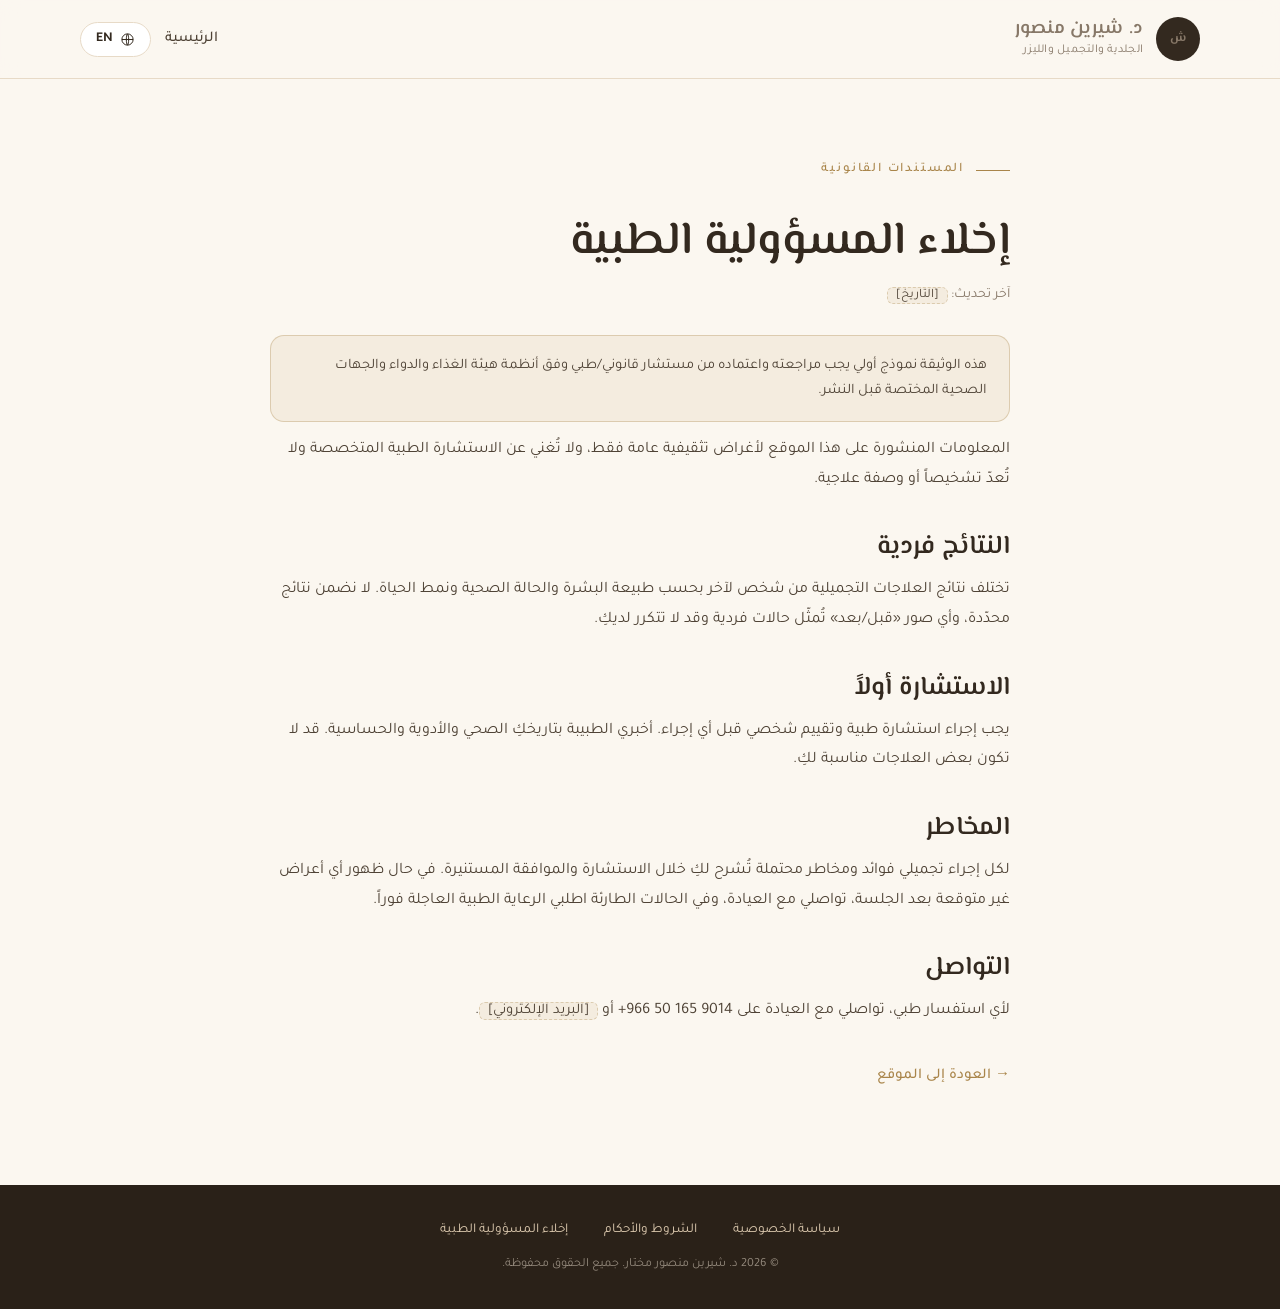
==== disclaimer.html @ ad932155 "Add real photos, legal pages, and SEO - Real doctor photos (hero cropped from source, agency waterma" ====
<!doctype html>
<html lang="ar" dir="rtl"
  data-title-ar="إخلاء المسؤولية الطبية | د. شيرين منصور"
  data-title-en="Medical Disclaimer | Dr. Sherin Mansour">
<head>
  <meta charset="utf-8">
  <meta name="viewport" content="width=device-width, initial-scale=1">
  <title>إخلاء المسؤولية الطبية | د. شيرين منصور</title>
  <meta name="robots" content="index,follow">
  <link rel="icon" href="data:image/svg+xml,%3Csvg xmlns='http://www.w3.org/2000/svg' viewBox='0 0 64 64'%3E%3Crect width='64' height='64' rx='16' fill='%2333291F'/%3E%3Ctext x='32' y='44' font-family='Georgia,serif' font-size='36' fill='%23C2A264' text-anchor='middle'%3E%D8%B4%3C/text%3E%3C/svg%3E">
  <link rel="preconnect" href="https://fonts.googleapis.com">
  <link rel="preconnect" href="https://fonts.gstatic.com" crossorigin>
  <link rel="stylesheet" href="https://fonts.googleapis.com/css2?family=El+Messiri:wght@400;500;600;700&family=Tajawal:wght@300;400;500;700&family=Cormorant+Garamond:ital,wght@0,400;0,500;0,600;0,700;1,400&family=Jost:wght@300;400;500;600&display=swap">
  <link rel="stylesheet" href="styles.css">
</head>
<body>

<!-- ARABIC -->
<div class="ar-only" dir="rtl">
  <header><div class="wrap nav">
    <a class="brand" href="index.html"><span class="mono">ش</span><span><b>د. شيرين منصور</b><span>الجلدية والتجميل والليزر</span></span></a>
    <div class="navr">
      <a href="index.html" style="color:var(--ink-2);font-weight:500;font-size:15px">الرئيسية</a>
      <button class="lang-btn" data-toggle-lang aria-label="Switch to English"><svg width="15" height="15" viewBox="0 0 24 24" fill="none" stroke="currentColor" stroke-width="1.6"><circle cx="12" cy="12" r="9"/><path d="M3 12h18M12 3c2.5 2.7 2.5 15.3 0 18M12 3c-2.5 2.7-2.5 15.3 0 18"/></svg> EN</button>
    </div>
  </div></header>

  <main class="legal"><div class="legal-wrap">
    <span class="eyebrow">المستندات القانونية</span>
    <h1>إخلاء المسؤولية الطبية</h1>
    <p class="updated">آخر تحديث: <span class="ph">[التاريخ]</span></p>
    <div class="legal-note">هذه الوثيقة نموذج أولي يجب مراجعته واعتماده من مستشار قانوني/طبي وفق أنظمة هيئة الغذاء والدواء والجهات الصحية المختصة قبل النشر.</div>

    <p>المعلومات المنشورة على هذا الموقع لأغراض تثقيفية عامة فقط، ولا تُغني عن الاستشارة الطبية المتخصصة ولا تُعدّ تشخيصاً أو وصفة علاجية.</p>

    <h2>النتائج فردية</h2>
    <p>تختلف نتائج العلاجات التجميلية من شخص لآخر بحسب طبيعة البشرة والحالة الصحية ونمط الحياة. لا نضمن نتائج محدّدة، وأي صور «قبل/بعد» تُمثّل حالات فردية وقد لا تتكرر لديكِ.</p>

    <h2>الاستشارة أولاً</h2>
    <p>يجب إجراء استشارة طبية وتقييم شخصي قبل أي إجراء. أخبري الطبيبة بتاريخكِ الصحي والأدوية والحساسية. قد لا تكون بعض العلاجات مناسبة لكِ.</p>

    <h2>المخاطر</h2>
    <p>لكل إجراء تجميلي فوائد ومخاطر محتملة تُشرح لكِ خلال الاستشارة والموافقة المستنيرة. في حال ظهور أي أعراض غير متوقعة بعد الجلسة، تواصلي مع العيادة، وفي الحالات الطارئة اطلبي الرعاية الطبية العاجلة فوراً.</p>

    <h2>التواصل</h2>
    <p>لأي استفسار طبي، تواصلي مع العيادة على ‎+966 50 165 9014‎ أو <span class="ph">[البريد الإلكتروني]</span>.</p>

    <a href="index.html" class="legal-back">→ العودة إلى الموقع</a>
  </div></main>

  <footer class="footer-slim">
    <div class="footer-legal" style="justify-content:center">
      <a href="privacy.html">سياسة الخصوصية</a><a href="terms.html">الشروط والأحكام</a><a href="disclaimer.html">إخلاء المسؤولية الطبية</a>
    </div>
    <span class="copy">© 2026 د. شيرين منصور مختار. جميع الحقوق محفوظة.</span>
  </footer>
</div>

<!-- ENGLISH -->
<div class="en-only" dir="ltr">
  <header><div class="wrap nav">
    <a class="brand" href="index.html"><span class="mono">S</span><span><b>Dr. Sherin Mansour</b><span>Dermatology · Aesthetics · Laser</span></span></a>
    <div class="navr">
      <a href="index.html" style="color:var(--ink-2);font-weight:400;font-size:15px">Home</a>
      <button class="lang-btn" data-toggle-lang aria-label="التبديل إلى العربية"><svg width="15" height="15" viewBox="0 0 24 24" fill="none" stroke="currentColor" stroke-width="1.6"><circle cx="12" cy="12" r="9"/><path d="M3 12h18M12 3c2.5 2.7 2.5 15.3 0 18M12 3c-2.5 2.7-2.5 15.3 0 18"/></svg> ع</button>
    </div>
  </div></header>

  <main class="legal"><div class="legal-wrap">
    <span class="eyebrow">Legal</span>
    <h1>Medical Disclaimer</h1>
    <p class="updated">Last updated: <span class="ph">[DATE]</span></p>
    <div class="legal-note">This is a starter template that should be reviewed and approved by a legal/medical advisor in line with SFDA and relevant health-authority regulations before publishing.</div>

    <p>The information on this website is for general educational purposes only. It is not a substitute for professional medical advice and does not constitute a diagnosis or a prescription.</p>

    <h2>Results are individual</h2>
    <p>Aesthetic treatment results vary from person to person depending on skin type, health and lifestyle. We do not guarantee specific results, and any "before/after" images represent individual cases that may not be replicated for you.</p>

    <h2>Consultation first</h2>
    <p>A medical consultation and personal assessment are required before any procedure. Tell the doctor about your medical history, medications and allergies. Some treatments may not be suitable for you.</p>

    <h2>Risks</h2>
    <p>Every aesthetic procedure has potential benefits and risks, explained to you during consultation and informed consent. If you experience any unexpected symptoms after a session, contact the clinic; in an emergency, seek urgent medical care immediately.</p>

    <h2>Contact</h2>
    <p>For any medical enquiry, contact the clinic at +966 50 165 9014 or <span class="ph">[email]</span>.</p>

    <a href="index.html" class="legal-back">← Back to site</a>
  </div></main>

  <footer class="footer-slim">
    <div class="footer-legal" style="justify-content:center">
      <a href="privacy.html">Privacy Policy</a><a href="terms.html">Terms &amp; Conditions</a><a href="disclaimer.html">Medical Disclaimer</a>
    </div>
    <span class="copy">© 2026 Dr. Sherin Mansour Mokhtar. All rights reserved.</span>
  </footer>
</div>

<script src="app.js" defer></script>
</body>
</html>
---- styles.css ----
/* ===========================================================
   Dr. Sherin Mansour — Warm Nude Luxury
   Shared responsive stylesheet (Arabic RTL + English LTR)
   =========================================================== */
:root{
  --ivory:#FBF7F0; --cream:#F4ECDF; --sand:#EADFCE; --sand-deep:#E0CDB2;
  --blush:#EBD3C6; --rose:#C08C7B;
  --gold:#A9854A; --gold-soft:#C2A264; --gold-line:rgba(169,133,74,.32);
  --ink:#33291F; --ink-2:#4E4235; --muted:#877868; --line:#E7DAC7; --white:#fff;
  --maxw:1200px;
  --pad:clamp(20px, 5vw, 40px);
  --sec:clamp(64px, 9vw, 120px);
  --display:'El Messiri', serif; --body:'Tajawal', sans-serif;
}
html[lang="ar"]{--display:'El Messiri', serif; --body:'Tajawal', sans-serif;}
html[lang="en"]{--display:'Cormorant Garamond', serif; --body:'Jost', sans-serif;}

*{box-sizing:border-box}
html{scroll-behavior:smooth}
body{margin:0;background:var(--ivory);color:var(--ink);
  font-family:var(--body);font-size:clamp(15px,1.05vw,17px);line-height:1.72;
  -webkit-font-smoothing:antialiased;text-rendering:optimizeLegibility;overflow-x:hidden}
h1,h2,h3,h4{font-family:var(--display);margin:0;color:var(--ink);line-height:1.12;font-weight:600}
p{margin:0}
img{max-width:100%;display:block}
a{color:var(--gold);text-decoration:none;transition:.2s} a:hover{color:var(--ink)}
section{scroll-margin-top:90px}

/* language visibility */
.ar-only,.en-only{display:none}
html[lang="ar"] .ar-only{display:block}
html[lang="en"] .en-only{display:block}

.wrap{max-width:var(--maxw);margin-inline:auto;padding-inline:var(--pad)}
.sec{padding-block:var(--sec)}
.center{text-align:center}
.center .lead{margin-inline:auto}

.eyebrow{display:inline-flex;align-items:center;gap:12px;font-family:var(--body);
  font-weight:500;font-size:13px;letter-spacing:.14em;color:var(--gold);margin-bottom:22px}
html[lang="en"] .eyebrow{letter-spacing:.2em;text-transform:uppercase}
.eyebrow::before{content:"";width:34px;height:1px;background:var(--gold);display:inline-block}
.eyebrow.center{justify-content:center}
.h2{font-size:clamp(30px,4.6vw,46px);font-weight:600;letter-spacing:-.01em}
html[lang="en"] .h2{font-size:clamp(32px,5vw,54px)}
.lead{font-size:clamp(16px,1.4vw,19px);line-height:1.8;color:var(--ink-2);max-width:640px}

/* buttons */
.btn{display:inline-flex;align-items:center;justify-content:center;gap:10px;font-family:var(--body);
  font-weight:500;font-size:clamp(14px,1.1vw,16px);padding:14px 28px;border-radius:100px;
  border:1px solid transparent;cursor:pointer;transition:.25s ease;white-space:nowrap}
.btn-p{background:var(--ink);color:var(--ivory)}
.btn-p:hover{background:var(--gold);color:var(--white)}
.btn-o{background:transparent;color:var(--ink);border-color:var(--ink)}
.btn-o:hover{background:var(--ink);color:var(--ivory)}
.btn-ivory{background:var(--ivory);color:var(--ink)} .btn-ivory:hover{background:var(--gold);color:#fff}

/* ---------- header ---------- */
header{position:sticky;top:0;z-index:40;background:rgba(251,247,240,.9);
  backdrop-filter:saturate(140%) blur(10px);border-bottom:1px solid var(--line)}
.nav{display:flex;align-items:center;justify-content:space-between;gap:20px;height:78px}
.brand{display:flex;align-items:center;gap:13px;flex:none}
.mono{width:44px;height:44px;border-radius:50%;background:var(--ink);color:var(--gold-soft);
  display:grid;place-items:center;font-family:'El Messiri',var(--display);font-size:24px;font-weight:700;flex:none}
.brand b{font-family:var(--display);font-size:19px;font-weight:600;display:block;line-height:1.15}
.brand span{font-size:12px;color:var(--muted);letter-spacing:.02em}
.navlinks{display:flex;gap:clamp(16px,2vw,32px)}
.navlinks a{color:var(--ink-2);font-size:15px;font-weight:500;white-space:nowrap}
.navlinks a:hover{color:var(--gold)}
.navr{display:flex;align-items:center;gap:14px;flex:none}
.lang-btn{display:inline-flex;align-items:center;gap:7px;border:1px solid var(--line);border-radius:100px;
  background:var(--white);padding:8px 15px;font-family:var(--body);font-size:13.5px;font-weight:600;
  color:var(--ink);cursor:pointer;transition:.2s}
.lang-btn:hover{border-color:var(--gold);color:var(--gold)}
.nav-toggle{display:none;background:none;border:1px solid var(--line);border-radius:10px;
  width:44px;height:44px;cursor:pointer;color:var(--ink);align-items:center;justify-content:center}

/* ---------- hero ---------- */
.hero{position:relative;overflow:hidden;background:
  radial-gradient(120% 90% at 88% 0%, var(--blush) 0%, rgba(235,211,198,0) 46%),
  linear-gradient(180deg,var(--ivory) 0%,var(--cream) 100%)}
.hero .wrap{display:grid;grid-template-columns:1.05fr .95fr;gap:clamp(32px,5vw,64px);align-items:center;
  padding-block:clamp(56px,7vw,96px) clamp(64px,8vw,110px)}
.hero h1{font-size:clamp(38px,6.4vw,66px);font-weight:600;letter-spacing:-.015em;line-height:1.06}
html[lang="en"] .hero h1{font-size:clamp(42px,7.2vw,78px);line-height:1.02}
.hero h1 em{color:var(--gold)} html[lang="ar"] .hero h1 em{font-style:normal} html[lang="en"] .hero h1 em{font-style:italic}
.hero .lead{margin-top:24px}
.hero .cta{display:flex;gap:14px;margin-top:34px;flex-wrap:wrap}
.hero .trustline{display:flex;align-items:center;gap:12px;margin-top:32px;color:var(--muted);font-size:14px}
.stars{display:inline-flex;gap:2px;color:var(--gold-soft);letter-spacing:2px}

.portrait{position:relative}
.frame{position:relative;aspect-ratio:4/5;border-radius:200px 200px 24px 24px;overflow:hidden;
  background:linear-gradient(160deg,var(--sand) 0%,var(--sand-deep) 100%);
  box-shadow:0 40px 80px -40px rgba(51,41,31,.4);border:1px solid var(--gold-line)}
.frame img{width:100%;height:100%;object-fit:cover;position:absolute;inset:0}
.ph-label{position:absolute;inset:0;display:grid;place-content:center;text-align:center;
  color:var(--muted);font-size:12.5px;letter-spacing:.03em;padding:20px;gap:6px}
.ph-label svg{opacity:.5;margin:0 auto 4px}
.badge-float{position:absolute;inset-inline-start:-18px;bottom:34px;background:var(--white);
  border:1px solid var(--line);border-radius:18px;padding:14px 18px;
  box-shadow:0 24px 50px -26px rgba(51,41,31,.35);display:flex;align-items:center;gap:12px}
.badge-float .num{font-family:var(--display);font-size:30px;font-weight:700;color:var(--ink);line-height:1}
.badge-float small{color:var(--muted);font-size:12px}
.badge-top{position:absolute;inset-inline-end:-12px;top:34px;background:var(--ink);color:var(--ivory);
  border-radius:16px;padding:12px 16px;box-shadow:0 24px 50px -26px rgba(51,41,31,.5);text-align:center}
.badge-top b{font-family:var(--display);font-size:22px;display:block;color:var(--gold-soft)}
.badge-top small{font-size:11px;opacity:.85;letter-spacing:.04em}

/* ---------- stats ---------- */
.stats{background:var(--ink);color:var(--ivory)}
.stats .grid{display:grid;grid-template-columns:repeat(4,1fr)}
.stat{padding:clamp(34px,4vw,52px) 24px;text-align:center;border-inline-start:1px solid rgba(255,255,255,.1)}
.stat:first-child{border:none}
.stat b{font-family:var(--display);font-size:clamp(32px,4vw,46px);font-weight:600;color:#fff;line-height:1;display:block}
.stat span{display:block;margin-top:10px;color:var(--sand-deep);font-size:14px;letter-spacing:.02em}

/* ---------- treatments ---------- */
.tcards{display:grid;grid-template-columns:repeat(2,1fr);gap:24px;margin-top:56px}
.tcard{background:var(--white);border:1px solid var(--line);border-radius:20px;padding:clamp(28px,3vw,38px);
  position:relative;transition:.3s ease}
.tcard:hover{border-color:var(--gold-line);box-shadow:0 30px 60px -40px rgba(51,41,31,.4);transform:translateY(-3px)}
.tcard .no{position:absolute;inset-inline-end:32px;top:28px;font-family:var(--display);font-size:22px;color:var(--gold-soft);font-weight:600}
.ticon{width:58px;height:58px;border-radius:15px;background:var(--cream);color:var(--gold);
  display:grid;place-items:center;margin-bottom:22px;border:1px solid var(--gold-line)}
.tcard h3{font-size:clamp(22px,2.4vw,28px);font-weight:600;margin-bottom:12px}
.tcard p{color:var(--ink-2);font-size:15.5px;line-height:1.78}

/* ---------- credentials ---------- */
.cred{background:var(--cream)}
.cred-top{display:grid;grid-template-columns:1fr 1fr;gap:clamp(32px,4vw,56px);align-items:end;margin-bottom:52px}
.bigstat{background:var(--ink);color:var(--ivory);border-radius:24px;padding:clamp(32px,4vw,44px);
  display:flex;align-items:center;gap:26px}
.bigstat b{font-family:var(--display);font-size:clamp(58px,8vw,84px);font-weight:700;color:var(--gold-soft);line-height:.85;flex:none}
.bigstat span{display:block;font-family:var(--display);font-size:clamp(20px,2.4vw,25px);margin-bottom:5px}
.bigstat small{color:var(--sand-deep);font-size:14px;line-height:1.6}
.cgrid{display:grid;grid-template-columns:repeat(3,1fr);gap:18px}
.ccard{background:var(--white);border:1px solid var(--line);border-radius:18px;padding:28px 26px}
.ctag{display:inline-block;font-size:12px;font-weight:600;letter-spacing:.04em;color:var(--gold);
  background:var(--cream);border:1px solid var(--gold-line);border-radius:100px;padding:5px 14px;margin-bottom:16px}
html[lang="en"] .ctag{letter-spacing:.08em;text-transform:uppercase;font-size:11.5px}
.ccard h4{font-family:var(--display);font-size:clamp(19px,2.1vw,22px);font-weight:600;margin-bottom:7px}
.ccard p{color:var(--muted);font-size:14px;line-height:1.62}

/* ---------- education ---------- */
.edu .erow{display:grid;grid-template-columns:repeat(4,1fr);gap:18px;margin-top:52px}
.ecard{border:1px solid var(--line);border-radius:18px;padding:32px 24px;text-align:center;background:var(--white);transition:.3s}
.ecard:hover{background:var(--ink);color:var(--ivory)}
.ecard:hover .ename,.ecard:hover small{color:var(--sand-deep)}
.ecard .acr{font-family:var(--display);font-size:clamp(28px,3.4vw,34px);font-weight:700;color:var(--gold);letter-spacing:.03em}
.ecard:hover .acr{color:var(--gold-soft)}
.ecard .ename{margin-top:12px;font-size:14.5px;font-weight:500;color:var(--ink);line-height:1.5}
.ecard small{display:block;margin-top:10px;color:var(--muted);font-size:12.5px}

/* ---------- about ---------- */
.about .grid{display:grid;grid-template-columns:.9fr 1.1fr;gap:clamp(40px,5vw,64px);align-items:center}
.about-photos{position:relative;padding-bottom:28px}
.about-photos .p1{aspect-ratio:3/4;border-radius:20px;overflow:hidden;border:1px solid var(--gold-line);position:relative;
  background:linear-gradient(160deg,var(--sand),var(--sand-deep));box-shadow:0 40px 80px -46px rgba(51,41,31,.4)}
.about-photos .p2{position:absolute;inset-inline-start:-24px;bottom:-6px;width:52%;aspect-ratio:1/1;
  border-radius:18px;overflow:hidden;border:5px solid var(--ivory);position:absolute;
  background:linear-gradient(160deg,var(--blush),var(--sand));box-shadow:0 30px 50px -30px rgba(51,41,31,.4)}
.about-photos img{width:100%;height:100%;object-fit:cover;position:absolute;inset:0}
.about h2{font-size:clamp(32px,4.4vw,52px);margin:14px 0 6px}
.about .role{color:var(--gold);font-size:16px;font-weight:500;margin-bottom:20px}
.about p+p{margin-top:16px}
.clist{list-style:none;padding:0;margin:26px 0 0;display:grid;gap:12px}
.clist li{display:flex;gap:12px;align-items:flex-start;color:var(--ink-2);font-size:15px}
.clist .tick{flex:none;color:var(--gold);margin-top:3px}

/* ---------- reviews ---------- */
.rev{background:var(--cream)}
.rev-head{display:flex;justify-content:space-between;align-items:flex-end;gap:24px;flex-wrap:wrap}
.grating{display:flex;align-items:center;gap:14px;background:var(--white);border:1px solid var(--line);
  border-radius:100px;padding:11px 20px}
.grating .gnum{font-family:var(--display);font-size:30px;font-weight:700;color:var(--ink);line-height:1}
.grating small{color:var(--muted);font-size:12.5px}
.grating b{font-weight:600;color:var(--ink);font-size:14.5px}
.rcards{display:grid;grid-template-columns:repeat(3,1fr);gap:20px;margin-top:48px}
.rcard{background:var(--white);border:1px solid var(--line);border-radius:20px;padding:30px 28px;display:flex;flex-direction:column;gap:15px}
.rcard .quote{color:var(--gold-soft)}
.rcard .rtext{color:var(--ink-2);font-size:15.5px;line-height:1.82;flex:1}
.rcard .who{display:flex;align-items:center;gap:12px;border-top:1px solid var(--line);padding-top:16px}
.rcard .av{width:44px;height:44px;border-radius:50%;background:var(--sand-deep);color:var(--ink);
  display:grid;place-items:center;font-family:var(--display);font-weight:700;flex:none}
.rcard .who b{font-size:15px;font-weight:600;display:block}
.rcard .who small{color:var(--muted);font-size:12.5px}
.results{margin-top:40px}
.rg{display:grid;grid-template-columns:repeat(4,1fr);gap:16px}
.rg .cell{aspect-ratio:3/4;border-radius:16px;overflow:hidden;border:1px solid var(--gold-line);position:relative;
  background:linear-gradient(160deg,var(--sand),var(--blush))}
.rg .cell img{width:100%;height:100%;object-fit:cover;position:absolute;inset:0}
.rg .cell .tag{position:absolute;inset-inline-start:12px;top:12px;background:var(--ink);color:var(--ivory);
  font-size:11px;font-weight:600;padding:4px 11px;border-radius:100px;z-index:2}
.note{margin-top:18px;font-size:13px;color:var(--muted);text-align:center}

/* ---------- faq ---------- */
.faq .grid{display:grid;grid-template-columns:.7fr 1.3fr;gap:clamp(32px,4vw,56px);align-items:start}
.qs{display:grid;gap:13px}
.qitem{background:var(--white);border:1px solid var(--line);border-radius:16px;padding:6px 26px;transition:.2s}
.qitem .q{display:flex;justify-content:space-between;align-items:center;gap:16px;
  font-family:var(--display);font-size:clamp(17px,1.9vw,21px);font-weight:600;color:var(--ink);
  cursor:pointer;padding:20px 0;user-select:none;text-align:start;width:100%;background:none;border:none;font-family:var(--display)}
.qitem .q .chev{flex:none;color:var(--gold);transition:transform .3s}
.qitem .a{color:var(--ink-2);font-size:15px;line-height:1.78;max-height:0;overflow:hidden;
  transition:max-height .35s ease, padding .35s ease;padding:0}
.qitem.open .a{max-height:320px;padding:0 0 22px}
.qitem.open .chev{transform:rotate(180deg)}

/* ---------- location / map ---------- */
.map{background:var(--cream)}
.map .grid{display:grid;grid-template-columns:.85fr 1.15fr;gap:clamp(32px,4vw,56px);align-items:stretch}
.map-info{align-self:center}
.mlist{list-style:none;padding:0;margin:24px 0 28px;display:grid;gap:14px}
.mlist li{display:flex;gap:12px;align-items:flex-start;color:var(--ink-2);font-size:15px}
.mlist .ico{flex:none;color:var(--gold);margin-top:2px}
.mlist a{color:var(--ink-2)} .mlist a:hover{color:var(--gold)}
.mbtns{display:flex;gap:14px;flex-wrap:wrap}
.map-embed{border-radius:22px;overflow:hidden;border:1px solid var(--gold-line);
  box-shadow:0 40px 80px -46px rgba(51,41,31,.4);min-height:400px;background:var(--sand)}
.map-embed iframe{width:100%;height:100%;min-height:400px;border:0;display:block}

/* ---------- cta band ---------- */
.ctaband{background:var(--ink);color:var(--ivory);text-align:center;position:relative;overflow:hidden}
.ctaband::after{content:"";position:absolute;inset:0;
  background:radial-gradient(60% 120% at 50% 0%, rgba(194,162,100,.22), transparent 60%)}
.ctaband .wrap{position:relative;z-index:2}
.ctaband h2{color:#fff;font-size:clamp(30px,4.8vw,54px);max-width:780px;margin-inline:auto}
.ctaband p{color:var(--sand-deep);margin:18px auto 32px;max-width:560px;font-size:clamp(16px,1.5vw,18px)}

/* ---------- footer ---------- */
footer{background:#2A2118;color:var(--sand-deep)}
.fgrid{display:grid;grid-template-columns:1.5fr 1fr 1fr 1.2fr;gap:36px;padding-block:64px 36px}
.fbrand .brand b{color:#fff} .fbrand .brand span{color:var(--sand-deep)}
.fbrand .tagline{font-family:var(--display);color:#fff;font-size:20px;display:block;margin:16px 0 10px}
.fbrand p{font-size:14px;line-height:1.75;max-width:300px}
.fcol h5{font-family:var(--display);color:#fff;font-size:18px;font-weight:600;margin:0 0 16px}
.fcol ul{list-style:none;padding:0;margin:0;display:grid;gap:10px}
.fcol a,.fcol li{color:var(--sand-deep);font-size:14px}
.fcol a:hover{color:#fff}
.fcontact li{display:flex;gap:11px;align-items:flex-start}
.fcontact .ico{flex:none;color:var(--gold-soft);margin-top:2px}
.fbottom{border-top:1px solid rgba(255,255,255,.1);padding-block:22px;
  display:flex;justify-content:space-between;font-size:12.5px;color:rgba(234,223,206,.6);flex-wrap:wrap;gap:10px}

/* ---------- legal pages ---------- */
.legal-wrap{max-width:820px;margin-inline:auto;padding:clamp(44px,6vw,84px) var(--pad) clamp(56px,8vw,96px)}
.legal h1{font-size:clamp(30px,4.4vw,46px);margin:14px 0 8px}
.legal .updated{color:var(--muted);font-size:14px}
.legal h2{font-size:clamp(20px,2.4vw,26px);margin:38px 0 0}
.legal p,.legal li{color:var(--ink-2);font-size:16px;line-height:1.85;margin-top:14px}
.legal ul{padding-inline-start:22px;margin-top:10px;display:grid;gap:6px}
.legal ul li{margin-top:0}
.legal a{color:var(--gold)} .legal a:hover{color:var(--ink)}
.legal .ph{background:var(--cream);border:1px dashed var(--gold-line);border-radius:6px;
  padding:1px 8px;color:var(--ink-2);font-size:.92em;white-space:nowrap}
.legal-note{background:var(--cream);border:1px solid var(--gold-line);border-radius:14px;
  padding:18px 22px;margin:26px 0 8px;font-size:14.5px;color:var(--ink-2);line-height:1.7}
.legal-back{display:inline-flex;align-items:center;gap:8px;margin-top:36px;font-weight:500;color:var(--gold)}
.footer-slim{background:#2A2118;color:var(--sand-deep);text-align:center;padding-block:34px}
.footer-slim a{color:var(--sand-deep);margin-inline:10px;font-size:14px} .footer-slim a:hover{color:#fff}
.footer-slim .copy{display:block;margin-top:12px;font-size:12.5px;color:rgba(234,223,206,.55)}
.footer-legal{display:flex;gap:16px;flex-wrap:wrap}
.footer-legal a{color:var(--sand-deep);font-size:13.5px} .footer-legal a:hover{color:#fff}

/* =================== RESPONSIVE =================== */
@media (max-width:960px){
  .navlinks{display:none}
  .nav-toggle{display:inline-flex}
  .navr .btn{display:none}
  .hero .wrap{grid-template-columns:1fr}
  .portrait{max-width:440px;margin-inline:auto;width:100%}
  .cred-top{grid-template-columns:1fr;gap:28px;align-items:start}
  .cgrid{grid-template-columns:repeat(2,1fr)}
  .edu .erow{grid-template-columns:repeat(2,1fr)}
  .about .grid{grid-template-columns:1fr}
  .about-photos{max-width:440px}
  .map .grid{grid-template-columns:1fr}
  .map-embed{min-height:320px;order:2}
  .map-embed iframe{min-height:320px}
  .rcards{grid-template-columns:1fr}
  .faq .grid{grid-template-columns:1fr}
  /* mobile menu panel */
  .navlinks.open{display:flex;position:absolute;inset-inline:0;top:78px;flex-direction:column;
    background:var(--ivory);border-bottom:1px solid var(--line);padding:16px var(--pad) 24px;gap:4px;
    box-shadow:0 24px 40px -30px rgba(51,41,31,.4)}
  .navlinks.open a{padding:12px 0;border-bottom:1px solid var(--line);font-size:16px}
  .navlinks.open a.btn{display:flex;margin-top:14px;border-bottom:none;color:var(--ivory);padding:15px 28px}
}
@media (max-width:640px){
  .stats .grid{grid-template-columns:repeat(2,1fr)}
  .stat:nth-child(2){border:none}
  .stat:nth-child(3),.stat:nth-child(4){border-top:1px solid rgba(255,255,255,.1)}
  .tcards{grid-template-columns:1fr}
  .cgrid{grid-template-columns:1fr}
  .edu .erow{grid-template-columns:1fr 1fr}
  .rg{grid-template-columns:repeat(2,1fr)}
  .fgrid{grid-template-columns:1fr 1fr}
  .fbrand{grid-column:1 / -1}
  .rev-head .grating{width:100%}
}
@media (max-width:420px){
  .fgrid{grid-template-columns:1fr}
  header .brand span:not(.mono){display:none}
}
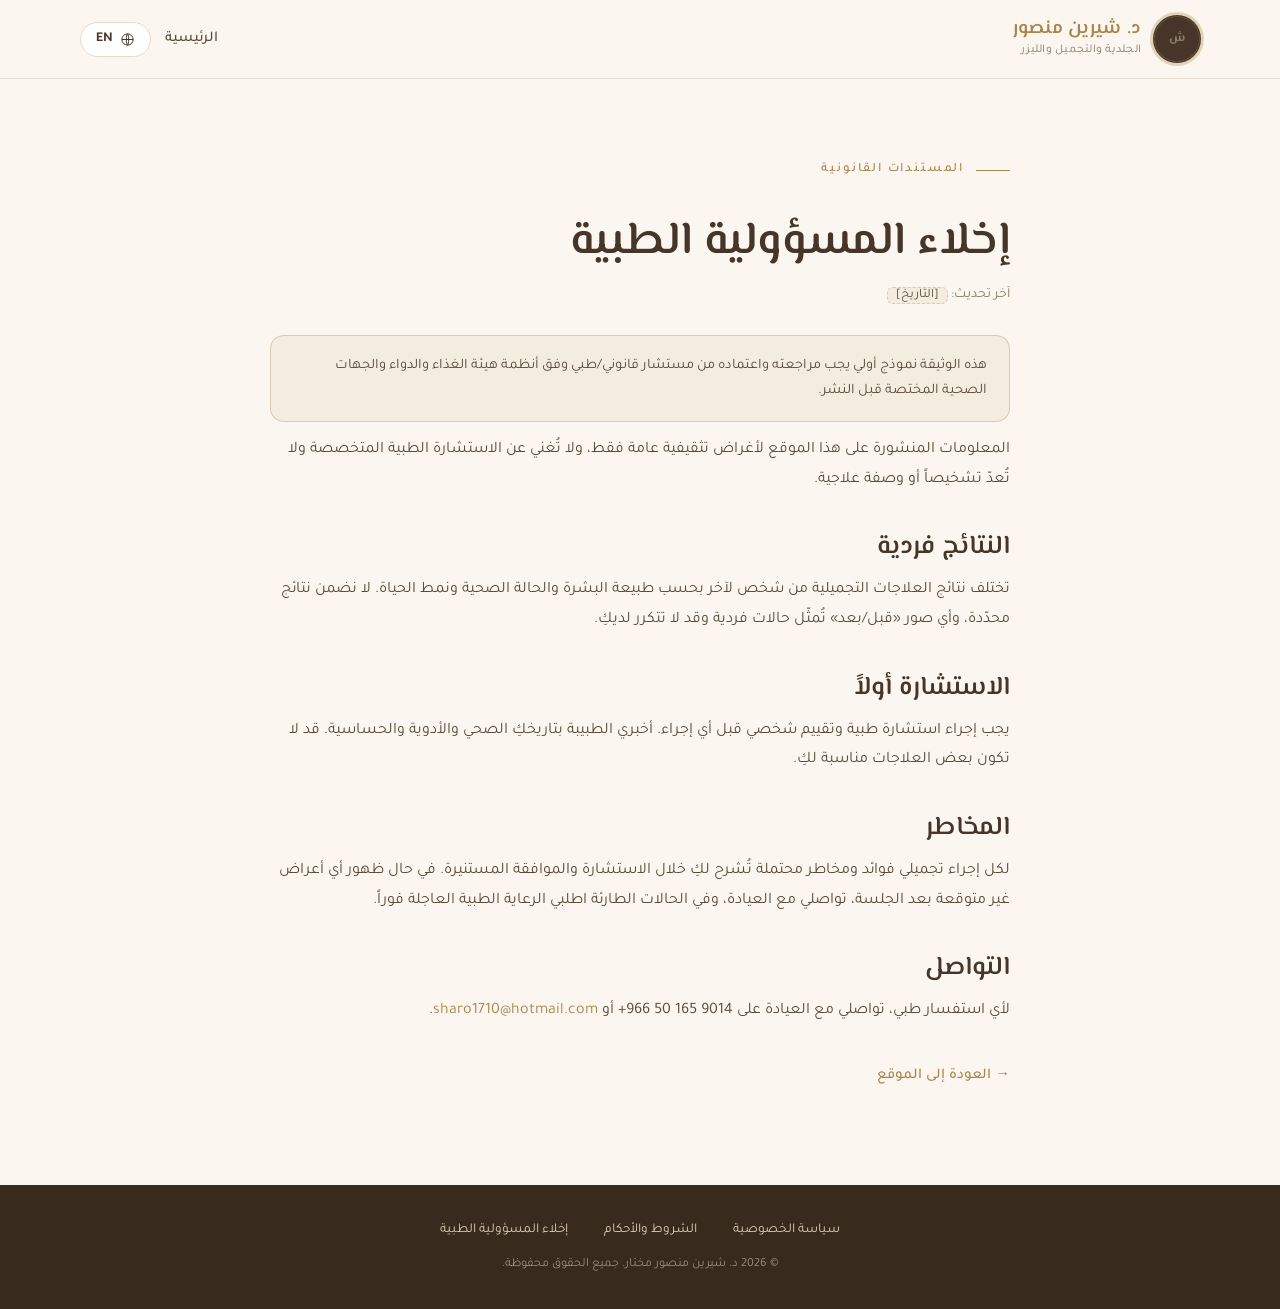
==== commit 9d953def: "Add clinic email and opening hours - Email sharo1710@hotmail.com in location + footer contact lists " ====
--- a/disclaimer.html
+++ b/disclaimer.html
@@ -43,7 +43,7 @@
     <p>لكل إجراء تجميلي فوائد ومخاطر محتملة تُشرح لكِ خلال الاستشارة والموافقة المستنيرة. في حال ظهور أي أعراض غير متوقعة بعد الجلسة، تواصلي مع العيادة، وفي الحالات الطارئة اطلبي الرعاية الطبية العاجلة فوراً.</p>
 
     <h2>التواصل</h2>
-    <p>لأي استفسار طبي، تواصلي مع العيادة على ‎+966 50 165 9014‎ أو <span class="ph">[البريد الإلكتروني]</span>.</p>
+    <p>لأي استفسار طبي، تواصلي مع العيادة على ‎+966 50 165 9014‎ أو <a href="mailto:sharo1710@hotmail.com">sharo1710@hotmail.com</a>.</p>
 
     <a href="index.html" class="legal-back">→ العودة إلى الموقع</a>
   </div></main>
@@ -84,7 +84,7 @@
     <p>Every aesthetic procedure has potential benefits and risks, explained to you during consultation and informed consent. If you experience any unexpected symptoms after a session, contact the clinic; in an emergency, seek urgent medical care immediately.</p>
 
     <h2>Contact</h2>
-    <p>For any medical enquiry, contact the clinic at +966 50 165 9014 or <span class="ph">[email]</span>.</p>
+    <p>For any medical enquiry, contact the clinic at +966 50 165 9014 or <a href="mailto:sharo1710@hotmail.com">sharo1710@hotmail.com</a>.</p>
 
     <a href="index.html" class="legal-back">← Back to site</a>
   </div></main>
--- a/styles.css
+++ b/styles.css
@@ -6,7 +6,7 @@
   --ivory:#FBF7F0; --cream:#F4ECDF; --sand:#EADFCE; --sand-deep:#E0CDB2;
   --blush:#EBD3C6; --rose:#C08C7B;
   --gold:#A9854A; --gold-soft:#C2A264; --gold-line:rgba(169,133,74,.32);
-  --ink:#33291F; --ink-2:#4E4235; --muted:#877868; --line:#E7DAC7; --white:#fff;
+  --ink:#463629; --ink-2:#5A4B3B; --muted:#8B7C6C; --line:#E7DAC7; --white:#fff;
   --maxw:1200px;
   --pad:clamp(20px, 5vw, 40px);
   --sec:clamp(64px, 9vw, 120px);
@@ -60,9 +60,12 @@
   backdrop-filter:saturate(140%) blur(10px);border-bottom:1px solid var(--line)}
 .nav{display:flex;align-items:center;justify-content:space-between;gap:20px;height:78px}
 .brand{display:flex;align-items:center;gap:13px;flex:none}
-.mono{width:44px;height:44px;border-radius:50%;background:var(--ink);color:var(--gold-soft);
-  display:grid;place-items:center;font-family:'El Messiri',var(--display);font-size:24px;font-weight:700;flex:none}
-.brand b{font-family:var(--display);font-size:19px;font-weight:600;display:block;line-height:1.15}
+.mono{width:46px;height:46px;border-radius:50%;background:var(--ink);color:var(--gold-soft);
+  display:grid;place-items:center;font-family:'El Messiri',var(--display);font-size:23px;font-weight:700;flex:none;
+  box-shadow:0 0 0 1px var(--ink),0 0 0 4px var(--gold-line),inset 0 0 0 1px var(--gold-line);position:relative}
+html[lang="en"] .mono{font-family:var(--display);font-style:italic}
+.brand b{font-family:var(--display);font-size:19px;font-weight:600;display:block;line-height:1.15;color:var(--gold)}
+html[lang="en"] .brand b{font-style:italic;letter-spacing:.01em}
 .brand span{font-size:12px;color:var(--muted);letter-spacing:.02em}
 .navlinks{display:flex;gap:clamp(16px,2vw,32px)}
 .navlinks a{color:var(--ink-2);font-size:15px;font-weight:500;white-space:nowrap}
@@ -229,7 +232,7 @@
 .ctaband p{color:var(--sand-deep);margin:18px auto 32px;max-width:560px;font-size:clamp(16px,1.5vw,18px)}
 
 /* ---------- footer ---------- */
-footer{background:#2A2118;color:var(--sand-deep)}
+footer{background:#382A1D;color:var(--sand-deep)}
 .fgrid{display:grid;grid-template-columns:1.5fr 1fr 1fr 1.2fr;gap:36px;padding-block:64px 36px}
 .fbrand .brand b{color:#fff} .fbrand .brand span{color:var(--sand-deep)}
 .fbrand .tagline{font-family:var(--display);color:#fff;font-size:20px;display:block;margin:16px 0 10px}
@@ -257,7 +260,7 @@
 .legal-note{background:var(--cream);border:1px solid var(--gold-line);border-radius:14px;
   padding:18px 22px;margin:26px 0 8px;font-size:14.5px;color:var(--ink-2);line-height:1.7}
 .legal-back{display:inline-flex;align-items:center;gap:8px;margin-top:36px;font-weight:500;color:var(--gold)}
-.footer-slim{background:#2A2118;color:var(--sand-deep);text-align:center;padding-block:34px}
+.footer-slim{background:#382A1D;color:var(--sand-deep);text-align:center;padding-block:34px}
 .footer-slim a{color:var(--sand-deep);margin-inline:10px;font-size:14px} .footer-slim a:hover{color:#fff}
 .footer-slim .copy{display:block;margin-top:12px;font-size:12.5px;color:rgba(234,223,206,.55)}
 .footer-legal{display:flex;gap:16px;flex-wrap:wrap}
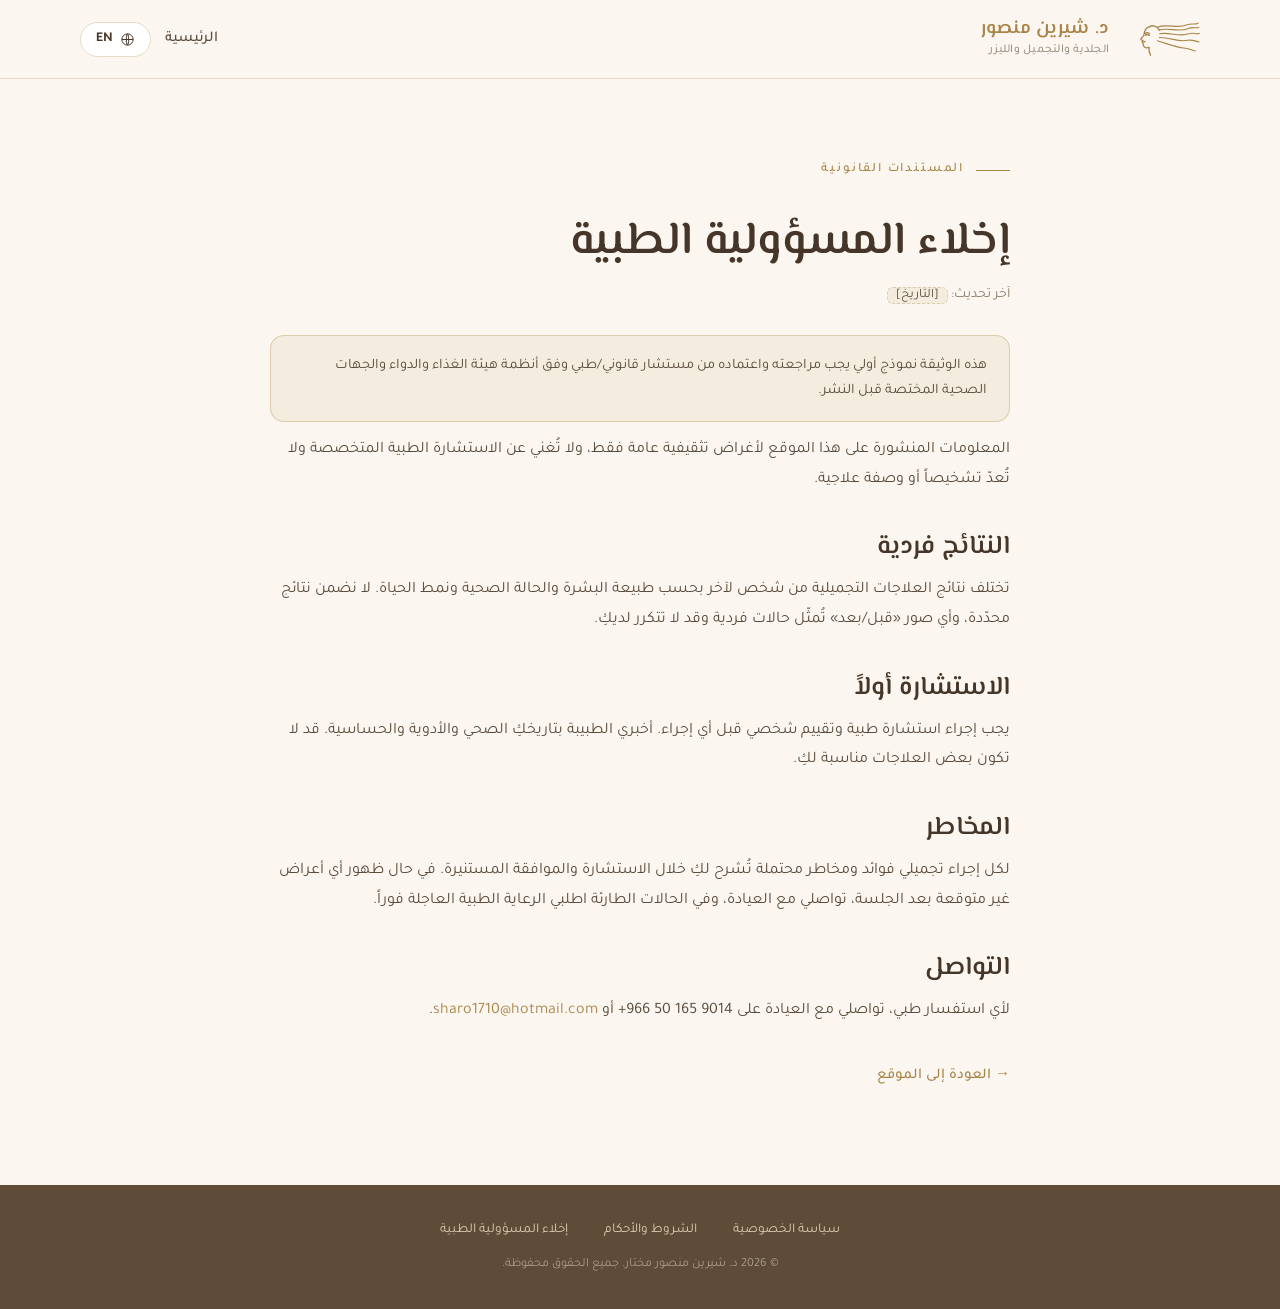
==== commit 3b4b9141: "Add logo mark to headers/footers, lighten coffee, fix footer button - Inline profile-with-flowing-ha" ====
--- a/disclaimer.html
+++ b/disclaimer.html
@@ -14,11 +14,12 @@
   <link rel="stylesheet" href="styles.css">
 </head>
 <body>
+<svg class="svg-defs" width="0" height="0" aria-hidden="true" focusable="false"><symbol id="logomark" viewBox="0 0 380 240" fill="none" stroke="currentColor" stroke-linecap="round" stroke-linejoin="round"><g stroke-width="6.5"><path d="M132 58 C118 62 109 76 107 94 C106 100 105 102 101 106 C95 111 89 116 92 121 C94 124 99 123 102 125 C98 128 97 133 101 137 C104 141 101 150 108 156 C113 161 122 162 131 159"/><path d="M132 58 C148 48 172 52 182 74"/><path d="M131 159 C130 172 133 185 139 197"/><path d="M112 90 C118 86 127 86 133 91"/><path d="M112 99 C118 95 127 95 134 100"/><path d="M99 131 C103 133 108 133 112 130"/></g><g stroke-width="5.4"><path d="M170 60 C224 40 268 70 318 48 C342 38 356 50 372 40"/><path d="M180 74 C232 58 276 88 324 66 C346 56 360 68 376 60"/><path d="M184 92 C234 82 280 110 326 92 C348 84 362 96 378 90"/><path d="M182 110 C230 108 274 134 320 124 C344 119 360 130 376 132"/><path d="M172 126 C216 138 258 158 302 162 C326 164 344 172 358 176"/></g></symbol></svg>
 
 <!-- ARABIC -->
 <div class="ar-only" dir="rtl">
   <header><div class="wrap nav">
-    <a class="brand" href="index.html"><span class="mono">ش</span><span><b>د. شيرين منصور</b><span>الجلدية والتجميل والليزر</span></span></a>
+    <a class="brand" href="index.html"><svg class="brandmark" viewBox="0 0 380 240" aria-hidden="true"><use href="#logomark"/></svg><span><b>د. شيرين منصور</b><span>الجلدية والتجميل والليزر</span></span></a>
     <div class="navr">
       <a href="index.html" style="color:var(--ink-2);font-weight:500;font-size:15px">الرئيسية</a>
       <button class="lang-btn" data-toggle-lang aria-label="Switch to English"><svg width="15" height="15" viewBox="0 0 24 24" fill="none" stroke="currentColor" stroke-width="1.6"><circle cx="12" cy="12" r="9"/><path d="M3 12h18M12 3c2.5 2.7 2.5 15.3 0 18M12 3c-2.5 2.7-2.5 15.3 0 18"/></svg> EN</button>
@@ -59,7 +60,7 @@
 <!-- ENGLISH -->
 <div class="en-only" dir="ltr">
   <header><div class="wrap nav">
-    <a class="brand" href="index.html"><span class="mono">S</span><span><b>Dr. Sherin Mansour</b><span>Dermatology · Aesthetics · Laser</span></span></a>
+    <a class="brand" href="index.html"><svg class="brandmark" viewBox="0 0 380 240" aria-hidden="true"><use href="#logomark"/></svg><span><b>Dr. Sherin Mansour</b><span>Dermatology · Aesthetics · Laser</span></span></a>
     <div class="navr">
       <a href="index.html" style="color:var(--ink-2);font-weight:400;font-size:15px">Home</a>
       <button class="lang-btn" data-toggle-lang aria-label="التبديل إلى العربية"><svg width="15" height="15" viewBox="0 0 24 24" fill="none" stroke="currentColor" stroke-width="1.6"><circle cx="12" cy="12" r="9"/><path d="M3 12h18M12 3c2.5 2.7 2.5 15.3 0 18M12 3c-2.5 2.7-2.5 15.3 0 18"/></svg> ع</button>
--- a/styles.css
+++ b/styles.css
@@ -7,6 +7,7 @@
   --blush:#EBD3C6; --rose:#C08C7B;
   --gold:#A9854A; --gold-soft:#C2A264; --gold-line:rgba(169,133,74,.32);
   --ink:#463629; --ink-2:#5A4B3B; --muted:#8B7C6C; --line:#E7DAC7; --white:#fff;
+  --coffee:#7A6249; --coffee-deep:#5E4B38;
   --maxw:1200px;
   --pad:clamp(20px, 5vw, 40px);
   --sec:clamp(64px, 9vw, 120px);
@@ -49,21 +50,24 @@
 .btn{display:inline-flex;align-items:center;justify-content:center;gap:10px;font-family:var(--body);
   font-weight:500;font-size:clamp(14px,1.1vw,16px);padding:14px 28px;border-radius:100px;
   border:1px solid transparent;cursor:pointer;transition:.25s ease;white-space:nowrap}
-.btn-p{background:var(--ink);color:var(--ivory)}
-.btn-p:hover{background:var(--gold);color:var(--white)}
+.btn-p{background:var(--coffee);color:var(--ivory)}
+.btn-p:hover{background:var(--ink);color:var(--ivory)}
 .btn-o{background:transparent;color:var(--ink);border-color:var(--ink)}
-.btn-o:hover{background:var(--ink);color:var(--ivory)}
-.btn-ivory{background:var(--ivory);color:var(--ink)} .btn-ivory:hover{background:var(--gold);color:#fff}
+.btn-o:hover{background:var(--coffee);color:var(--ivory)}
+.btn-ivory{background:var(--ivory);color:var(--ink)} .btn-ivory:hover{background:var(--ink);color:var(--ivory)}
 
 /* ---------- header ---------- */
 header{position:sticky;top:0;z-index:40;background:rgba(251,247,240,.9);
   backdrop-filter:saturate(140%) blur(10px);border-bottom:1px solid var(--line)}
 .nav{display:flex;align-items:center;justify-content:space-between;gap:20px;height:78px}
 .brand{display:flex;align-items:center;gap:13px;flex:none}
-.mono{width:46px;height:46px;border-radius:50%;background:var(--ink);color:var(--gold-soft);
+.mono{width:46px;height:46px;border-radius:50%;background:var(--coffee);color:var(--gold-soft);
   display:grid;place-items:center;font-family:'El Messiri',var(--display);font-size:23px;font-weight:700;flex:none;
   box-shadow:0 0 0 1px var(--ink),0 0 0 4px var(--gold-line),inset 0 0 0 1px var(--gold-line);position:relative}
 html[lang="en"] .mono{font-family:var(--display);font-style:italic}
+.svg-defs{position:absolute;width:0;height:0;overflow:hidden}
+.brandmark{width:78px;height:49px;flex:none;color:var(--gold);display:block}
+.fbrand .brandmark{color:var(--gold-soft)}
 .brand b{font-family:var(--display);font-size:19px;font-weight:600;display:block;line-height:1.15;color:var(--gold)}
 html[lang="en"] .brand b{font-style:italic;letter-spacing:.01em}
 .brand span{font-size:12px;color:var(--muted);letter-spacing:.02em}
@@ -105,13 +109,13 @@
   box-shadow:0 24px 50px -26px rgba(51,41,31,.35);display:flex;align-items:center;gap:12px}
 .badge-float .num{font-family:var(--display);font-size:30px;font-weight:700;color:var(--ink);line-height:1}
 .badge-float small{color:var(--muted);font-size:12px}
-.badge-top{position:absolute;inset-inline-end:-12px;top:34px;background:var(--ink);color:var(--ivory);
+.badge-top{position:absolute;inset-inline-end:-12px;top:34px;background:var(--coffee);color:var(--ivory);
   border-radius:16px;padding:12px 16px;box-shadow:0 24px 50px -26px rgba(51,41,31,.5);text-align:center}
 .badge-top b{font-family:var(--display);font-size:22px;display:block;color:var(--gold-soft)}
 .badge-top small{font-size:11px;opacity:.85;letter-spacing:.04em}
 
 /* ---------- stats ---------- */
-.stats{background:var(--ink);color:var(--ivory)}
+.stats{background:var(--coffee);color:var(--ivory)}
 .stats .grid{display:grid;grid-template-columns:repeat(4,1fr)}
 .stat{padding:clamp(34px,4vw,52px) 24px;text-align:center;border-inline-start:1px solid rgba(255,255,255,.1)}
 .stat:first-child{border:none}
@@ -132,7 +136,7 @@
 /* ---------- credentials ---------- */
 .cred{background:var(--cream)}
 .cred-top{display:grid;grid-template-columns:1fr 1fr;gap:clamp(32px,4vw,56px);align-items:end;margin-bottom:52px}
-.bigstat{background:var(--ink);color:var(--ivory);border-radius:24px;padding:clamp(32px,4vw,44px);
+.bigstat{background:var(--coffee);color:var(--ivory);border-radius:24px;padding:clamp(32px,4vw,44px);
   display:flex;align-items:center;gap:26px}
 .bigstat b{font-family:var(--display);font-size:clamp(58px,8vw,84px);font-weight:700;color:var(--gold-soft);line-height:.85;flex:none}
 .bigstat span{display:block;font-family:var(--display);font-size:clamp(20px,2.4vw,25px);margin-bottom:5px}
@@ -148,7 +152,7 @@
 /* ---------- education ---------- */
 .edu .erow{display:grid;grid-template-columns:repeat(4,1fr);gap:18px;margin-top:52px}
 .ecard{border:1px solid var(--line);border-radius:18px;padding:32px 24px;text-align:center;background:var(--white);transition:.3s}
-.ecard:hover{background:var(--ink);color:var(--ivory)}
+.ecard:hover{background:var(--coffee);color:var(--ivory)}
 .ecard:hover .ename,.ecard:hover small{color:var(--sand-deep)}
 .ecard .acr{font-family:var(--display);font-size:clamp(28px,3.4vw,34px);font-weight:700;color:var(--gold);letter-spacing:.03em}
 .ecard:hover .acr{color:var(--gold-soft)}
@@ -193,7 +197,7 @@
 .rg .cell{aspect-ratio:3/4;border-radius:16px;overflow:hidden;border:1px solid var(--gold-line);position:relative;
   background:linear-gradient(160deg,var(--sand),var(--blush))}
 .rg .cell img{width:100%;height:100%;object-fit:cover;position:absolute;inset:0}
-.rg .cell .tag{position:absolute;inset-inline-start:12px;top:12px;background:var(--ink);color:var(--ivory);
+.rg .cell .tag{position:absolute;inset-inline-start:12px;top:12px;background:var(--coffee);color:var(--ivory);
   font-size:11px;font-weight:600;padding:4px 11px;border-radius:100px;z-index:2}
 .note{margin-top:18px;font-size:13px;color:var(--muted);text-align:center}
 
@@ -224,7 +228,7 @@
 .map-embed iframe{width:100%;height:100%;min-height:400px;border:0;display:block}
 
 /* ---------- cta band ---------- */
-.ctaband{background:var(--ink);color:var(--ivory);text-align:center;position:relative;overflow:hidden}
+.ctaband{background:var(--coffee);color:var(--ivory);text-align:center;position:relative;overflow:hidden}
 .ctaband::after{content:"";position:absolute;inset:0;
   background:radial-gradient(60% 120% at 50% 0%, rgba(194,162,100,.22), transparent 60%)}
 .ctaband .wrap{position:relative;z-index:2}
@@ -232,9 +236,11 @@
 .ctaband p{color:var(--sand-deep);margin:18px auto 32px;max-width:560px;font-size:clamp(16px,1.5vw,18px)}
 
 /* ---------- footer ---------- */
-footer{background:#382A1D;color:var(--sand-deep)}
+footer{background:var(--coffee-deep);color:var(--sand-deep)}
 .fgrid{display:grid;grid-template-columns:1.5fr 1fr 1fr 1.2fr;gap:36px;padding-block:64px 36px}
 .fbrand .brand b{color:#fff} .fbrand .brand span{color:var(--sand-deep)}
+.fbrand .btn-o{color:var(--ivory);border-color:rgba(255,255,255,.45)}
+.fbrand .btn-o:hover{background:var(--ivory);color:var(--coffee-deep);border-color:var(--ivory)}
 .fbrand .tagline{font-family:var(--display);color:#fff;font-size:20px;display:block;margin:16px 0 10px}
 .fbrand p{font-size:14px;line-height:1.75;max-width:300px}
 .fcol h5{font-family:var(--display);color:#fff;font-size:18px;font-weight:600;margin:0 0 16px}
@@ -260,7 +266,7 @@
 .legal-note{background:var(--cream);border:1px solid var(--gold-line);border-radius:14px;
   padding:18px 22px;margin:26px 0 8px;font-size:14.5px;color:var(--ink-2);line-height:1.7}
 .legal-back{display:inline-flex;align-items:center;gap:8px;margin-top:36px;font-weight:500;color:var(--gold)}
-.footer-slim{background:#382A1D;color:var(--sand-deep);text-align:center;padding-block:34px}
+.footer-slim{background:var(--coffee-deep);color:var(--sand-deep);text-align:center;padding-block:34px}
 .footer-slim a{color:var(--sand-deep);margin-inline:10px;font-size:14px} .footer-slim a:hover{color:#fff}
 .footer-slim .copy{display:block;margin-top:12px;font-size:12.5px;color:rgba(234,223,206,.55)}
 .footer-legal{display:flex;gap:16px;flex-wrap:wrap}
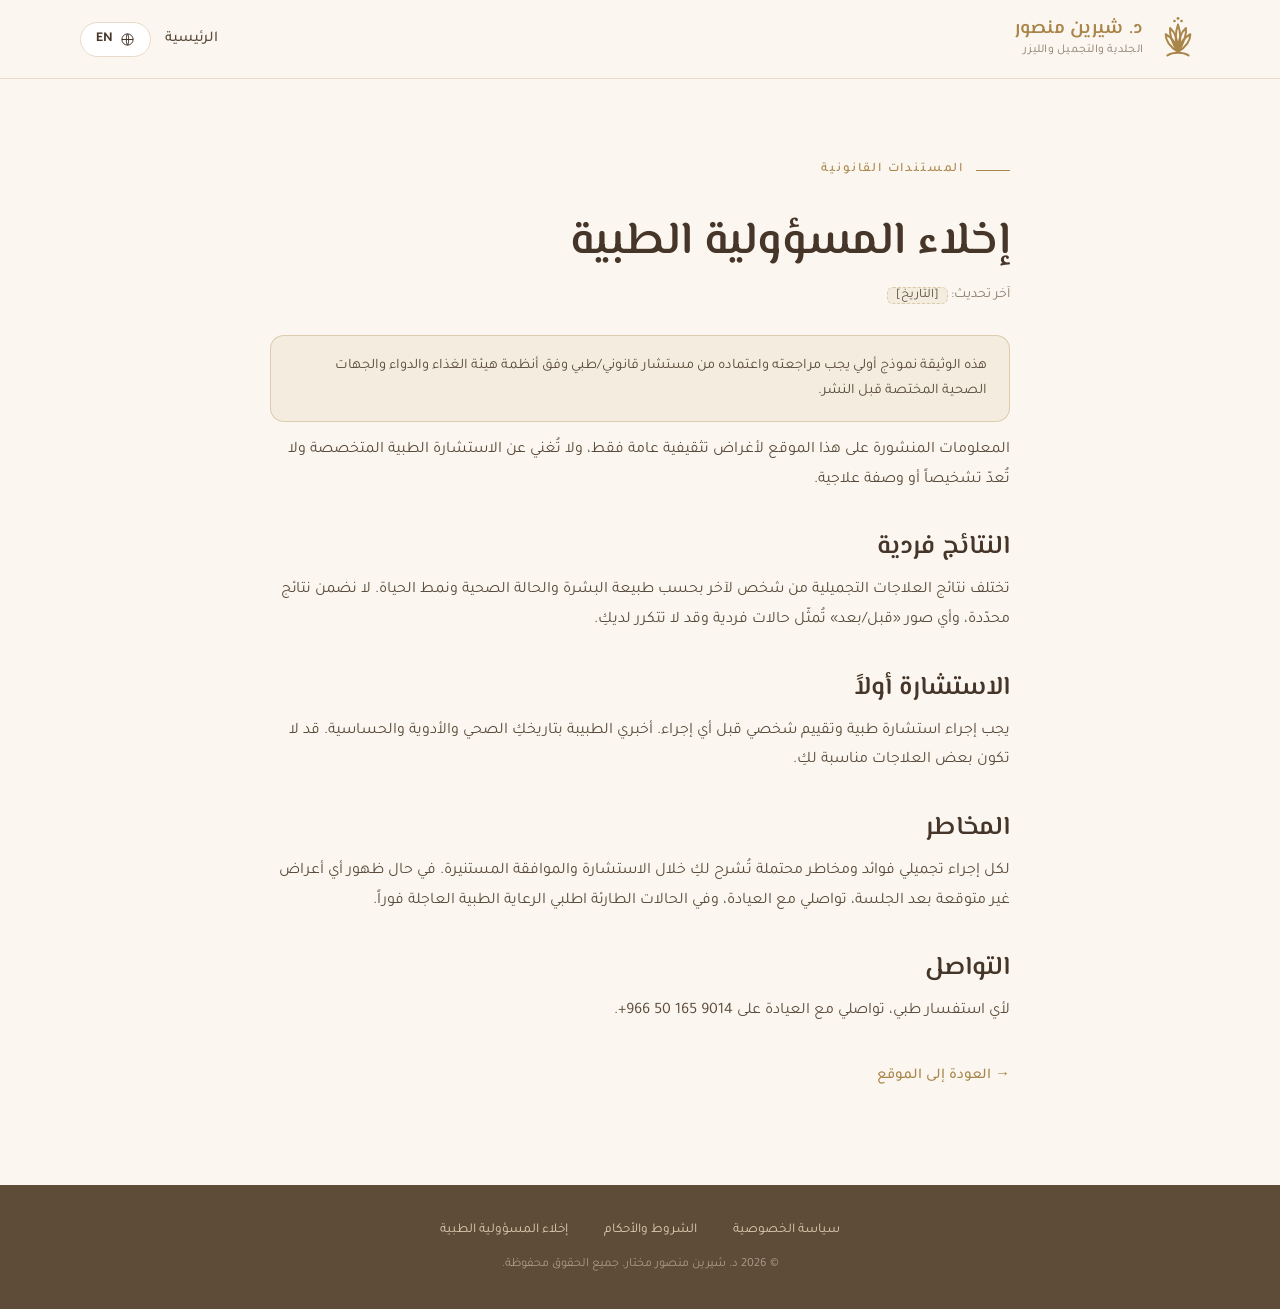
==== commit 8c583a96: "Redesign logo, retitle to نائبة, optimize mobile, remove email - New bloom-monogram logo (five-petal" ====
--- a/disclaimer.html
+++ b/disclaimer.html
@@ -7,19 +7,19 @@
   <meta name="viewport" content="width=device-width, initial-scale=1">
   <title>إخلاء المسؤولية الطبية | د. شيرين منصور</title>
   <meta name="robots" content="index,follow">
-  <link rel="icon" href="data:image/svg+xml,%3Csvg xmlns='http://www.w3.org/2000/svg' viewBox='0 0 64 64'%3E%3Crect width='64' height='64' rx='16' fill='%2333291F'/%3E%3Ctext x='32' y='44' font-family='Georgia,serif' font-size='36' fill='%23C2A264' text-anchor='middle'%3E%D8%B4%3C/text%3E%3C/svg%3E">
+  <link rel="icon" href="data:image/svg+xml,%3Csvg%20xmlns%3D%22http%3A%2F%2Fwww.w3.org%2F2000%2Fsvg%22%20viewBox%3D%220%200%2064%2064%22%3E%3Crect%20width%3D%2264%22%20height%3D%2264%22%20rx%3D%2216%22%20fill%3D%22%2333291F%22%2F%3E%3Cg%20transform%3D%22translate(9%2C7)%20scale(0.46)%22%20fill%3D%22none%22%20stroke%3D%22%23C2A264%22%20stroke-width%3D%224.6%22%20stroke-linecap%3D%22round%22%20stroke-linejoin%3D%22round%22%3E%3Cpath%20d%3D%22M50%2088%20C34%2078%2022%2064%2022%2048%20C38%2056%2046%2070%2050%2088%20Z%22%2F%3E%3Cpath%20d%3D%22M50%2088%20C66%2078%2078%2064%2078%2048%20C62%2056%2054%2070%2050%2088%20Z%22%2F%3E%3Cpath%20d%3D%22M50%2088%20C38%2070%2030%2052%2032%2034%20C46%2046%2050%2066%2050%2088%20Z%22%2F%3E%3Cpath%20d%3D%22M50%2088%20C62%2070%2070%2052%2068%2034%20C54%2046%2050%2066%2050%2088%20Z%22%2F%3E%3Cpath%20d%3D%22M50%2088%20C43%2066%2043%2046%2050%2026%20C57%2046%2057%2066%2050%2088%20Z%22%2F%3E%3C%2Fg%3E%3Cg%20transform%3D%22translate(9%2C7)%20scale(0.46)%22%20fill%3D%22%23C2A264%22%3E%3Ccircle%20cx%3D%2242%22%20cy%3D%2218%22%20r%3D%223.4%22%2F%3E%3Ccircle%20cx%3D%2250%22%20cy%3D%2212%22%20r%3D%223.6%22%2F%3E%3Ccircle%20cx%3D%2258%22%20cy%3D%2218%22%20r%3D%223.4%22%2F%3E%3C%2Fg%3E%3C%2Fsvg%3E">
   <link rel="preconnect" href="https://fonts.googleapis.com">
   <link rel="preconnect" href="https://fonts.gstatic.com" crossorigin>
   <link rel="stylesheet" href="https://fonts.googleapis.com/css2?family=El+Messiri:wght@400;500;600;700&family=Tajawal:wght@300;400;500;700&family=Cormorant+Garamond:ital,wght@0,400;0,500;0,600;0,700;1,400&family=Jost:wght@300;400;500;600&display=swap">
   <link rel="stylesheet" href="styles.css">
 </head>
 <body>
-<svg class="svg-defs" width="0" height="0" aria-hidden="true" focusable="false"><symbol id="logomark" viewBox="0 0 380 240" fill="none" stroke="currentColor" stroke-linecap="round" stroke-linejoin="round"><g stroke-width="6.5"><path d="M132 58 C118 62 109 76 107 94 C106 100 105 102 101 106 C95 111 89 116 92 121 C94 124 99 123 102 125 C98 128 97 133 101 137 C104 141 101 150 108 156 C113 161 122 162 131 159"/><path d="M132 58 C148 48 172 52 182 74"/><path d="M131 159 C130 172 133 185 139 197"/><path d="M112 90 C118 86 127 86 133 91"/><path d="M112 99 C118 95 127 95 134 100"/><path d="M99 131 C103 133 108 133 112 130"/></g><g stroke-width="5.4"><path d="M170 60 C224 40 268 70 318 48 C342 38 356 50 372 40"/><path d="M180 74 C232 58 276 88 324 66 C346 56 360 68 376 60"/><path d="M184 92 C234 82 280 110 326 92 C348 84 362 96 378 90"/><path d="M182 110 C230 108 274 134 320 124 C344 119 360 130 376 132"/><path d="M172 126 C216 138 258 158 302 162 C326 164 344 172 358 176"/></g></symbol></svg>
+<svg class="svg-defs" width="0" height="0" aria-hidden="true" focusable="false"><symbol id="logomark" viewBox="0 0 100 120" fill="none" stroke="currentColor" stroke-linecap="round" stroke-linejoin="round"><g stroke-width="4.6"><path d="M50 88 C34 78 22 64 22 48 C38 56 46 70 50 88 Z"/><path d="M50 88 C66 78 78 64 78 48 C62 56 54 70 50 88 Z"/><path d="M50 88 C38 70 30 52 32 34 C46 46 50 66 50 88 Z"/><path d="M50 88 C62 70 70 52 68 34 C54 46 50 66 50 88 Z"/><path d="M50 88 C43 66 43 46 50 26 C57 46 57 66 50 88 Z"/><path d="M26 96 C38 88 62 88 74 96"/></g><g fill="currentColor" stroke="none"><circle cx="42" cy="18" r="3"/><circle cx="50" cy="12" r="3.2"/><circle cx="58" cy="18" r="3"/><circle cx="50" cy="88" r="3.2"/></g></symbol></svg>
 
 <!-- ARABIC -->
 <div class="ar-only" dir="rtl">
   <header><div class="wrap nav">
-    <a class="brand" href="index.html"><svg class="brandmark" viewBox="0 0 380 240" aria-hidden="true"><use href="#logomark"/></svg><span><b>د. شيرين منصور</b><span>الجلدية والتجميل والليزر</span></span></a>
+    <a class="brand" href="index.html"><svg class="brandmark" viewBox="0 0 100 120" aria-hidden="true"><use href="#logomark"/></svg><span><b>د. شيرين منصور</b><span>الجلدية والتجميل والليزر</span></span></a>
     <div class="navr">
       <a href="index.html" style="color:var(--ink-2);font-weight:500;font-size:15px">الرئيسية</a>
       <button class="lang-btn" data-toggle-lang aria-label="Switch to English"><svg width="15" height="15" viewBox="0 0 24 24" fill="none" stroke="currentColor" stroke-width="1.6"><circle cx="12" cy="12" r="9"/><path d="M3 12h18M12 3c2.5 2.7 2.5 15.3 0 18M12 3c-2.5 2.7-2.5 15.3 0 18"/></svg> EN</button>
@@ -44,7 +44,7 @@
     <p>لكل إجراء تجميلي فوائد ومخاطر محتملة تُشرح لكِ خلال الاستشارة والموافقة المستنيرة. في حال ظهور أي أعراض غير متوقعة بعد الجلسة، تواصلي مع العيادة، وفي الحالات الطارئة اطلبي الرعاية الطبية العاجلة فوراً.</p>
 
     <h2>التواصل</h2>
-    <p>لأي استفسار طبي، تواصلي مع العيادة على ‎+966 50 165 9014‎ أو <a href="mailto:sharo1710@hotmail.com">sharo1710@hotmail.com</a>.</p>
+    <p>لأي استفسار طبي، تواصلي مع العيادة على ‎+966 50 165 9014‎.</p>
 
     <a href="index.html" class="legal-back">→ العودة إلى الموقع</a>
   </div></main>
@@ -60,7 +60,7 @@
 <!-- ENGLISH -->
 <div class="en-only" dir="ltr">
   <header><div class="wrap nav">
-    <a class="brand" href="index.html"><svg class="brandmark" viewBox="0 0 380 240" aria-hidden="true"><use href="#logomark"/></svg><span><b>Dr. Sherin Mansour</b><span>Dermatology · Aesthetics · Laser</span></span></a>
+    <a class="brand" href="index.html"><svg class="brandmark" viewBox="0 0 100 120" aria-hidden="true"><use href="#logomark"/></svg><span><b>Dr. Sherin Mansour</b><span>Dermatology · Aesthetics · Laser</span></span></a>
     <div class="navr">
       <a href="index.html" style="color:var(--ink-2);font-weight:400;font-size:15px">Home</a>
       <button class="lang-btn" data-toggle-lang aria-label="التبديل إلى العربية"><svg width="15" height="15" viewBox="0 0 24 24" fill="none" stroke="currentColor" stroke-width="1.6"><circle cx="12" cy="12" r="9"/><path d="M3 12h18M12 3c2.5 2.7 2.5 15.3 0 18M12 3c-2.5 2.7-2.5 15.3 0 18"/></svg> ع</button>
@@ -85,7 +85,7 @@
     <p>Every aesthetic procedure has potential benefits and risks, explained to you during consultation and informed consent. If you experience any unexpected symptoms after a session, contact the clinic; in an emergency, seek urgent medical care immediately.</p>
 
     <h2>Contact</h2>
-    <p>For any medical enquiry, contact the clinic at +966 50 165 9014 or <a href="mailto:sharo1710@hotmail.com">sharo1710@hotmail.com</a>.</p>
+    <p>For any medical enquiry, contact the clinic at +966 50 165 9014.</p>
 
     <a href="index.html" class="legal-back">← Back to site</a>
   </div></main>
--- a/styles.css
+++ b/styles.css
@@ -50,11 +50,13 @@
 .btn{display:inline-flex;align-items:center;justify-content:center;gap:10px;font-family:var(--body);
   font-weight:500;font-size:clamp(14px,1.1vw,16px);padding:14px 28px;border-radius:100px;
   border:1px solid transparent;cursor:pointer;transition:.25s ease;white-space:nowrap}
-.btn-p{background:var(--coffee);color:var(--ivory)}
-.btn-p:hover{background:var(--ink);color:var(--ivory)}
+.btn-p{background:var(--ink);color:var(--ivory)}
+.btn-p:hover{background:var(--coffee-deep);color:var(--ivory)}
 .btn-o{background:transparent;color:var(--ink);border-color:var(--ink)}
-.btn-o:hover{background:var(--coffee);color:var(--ivory)}
+.btn-o:hover{background:var(--ink);color:var(--ivory)}
 .btn-ivory{background:var(--ivory);color:var(--ink)} .btn-ivory:hover{background:var(--ink);color:var(--ivory)}
+/* keep phone numbers & latin handles rendering left-to-right inside RTL text */
+a[href^="tel:"],a[href^="https://wa.me"],a[href*="instagram"]{unicode-bidi:isolate}
 
 /* ---------- header ---------- */
 header{position:sticky;top:0;z-index:40;background:rgba(251,247,240,.9);
@@ -66,7 +68,7 @@
   box-shadow:0 0 0 1px var(--ink),0 0 0 4px var(--gold-line),inset 0 0 0 1px var(--gold-line);position:relative}
 html[lang="en"] .mono{font-family:var(--display);font-style:italic}
 .svg-defs{position:absolute;width:0;height:0;overflow:hidden}
-.brandmark{width:78px;height:49px;flex:none;color:var(--gold);display:block}
+.brandmark{width:44px;height:53px;flex:none;color:var(--gold);display:block}
 .fbrand .brandmark{color:var(--gold-soft)}
 .brand b{font-family:var(--display);font-size:19px;font-weight:600;display:block;line-height:1.15;color:var(--gold)}
 html[lang="en"] .brand b{font-style:italic;letter-spacing:.01em}
@@ -127,7 +129,9 @@
 .tcard{background:var(--white);border:1px solid var(--line);border-radius:20px;padding:clamp(28px,3vw,38px);
   position:relative;transition:.3s ease}
 .tcard:hover{border-color:var(--gold-line);box-shadow:0 30px 60px -40px rgba(51,41,31,.4);transform:translateY(-3px)}
-.tcard .no{position:absolute;inset-inline-end:32px;top:28px;font-family:var(--display);font-size:22px;color:var(--gold-soft);font-weight:600}
+.tcard .no{position:absolute;inset-inline-end:clamp(22px,3vw,32px);top:clamp(22px,3vw,28px);
+  font-family:var(--display);font-size:clamp(22px,2.6vw,26px);color:var(--gold-soft);font-weight:600;
+  line-height:1;white-space:nowrap;letter-spacing:.03em;font-variant-numeric:tabular-nums}
 .ticon{width:58px;height:58px;border-radius:15px;background:var(--cream);color:var(--gold);
   display:grid;place-items:center;margin-bottom:22px;border:1px solid var(--gold-line)}
 .tcard h3{font-size:clamp(22px,2.4vw,28px);font-weight:600;margin-bottom:12px}
@@ -300,15 +304,33 @@
   .stats .grid{grid-template-columns:repeat(2,1fr)}
   .stat:nth-child(2){border:none}
   .stat:nth-child(3),.stat:nth-child(4){border-top:1px solid rgba(255,255,255,.1)}
-  .tcards{grid-template-columns:1fr}
+  .tcards{grid-template-columns:1fr;margin-top:36px}
   .cgrid{grid-template-columns:1fr}
   .edu .erow{grid-template-columns:1fr 1fr}
   .rg{grid-template-columns:repeat(2,1fr)}
   .fgrid{grid-template-columns:1fr 1fr}
   .fbrand{grid-column:1 / -1}
+  .rev-head{gap:16px}
   .rev-head .grating{width:100%}
+  /* give the corner number breathing room and keep the icon clear of it */
+  .tcard{padding-top:26px}
+  .ticon{width:52px;height:52px;margin-bottom:18px}
+  /* pull decorative hero badges inward so they never clip at the screen edge */
+  .badge-float{inset-inline-start:8px;bottom:20px;padding:11px 14px}
+  .badge-top{inset-inline-end:8px;top:20px}
+  .cred-top{margin-bottom:36px}
+  .bigstat{gap:18px;padding:28px}
+  .bigstat b{font-size:clamp(52px,15vw,64px)}
 }
 @media (max-width:420px){
-  .fgrid{grid-template-columns:1fr}
+  .fgrid{grid-template-columns:1fr;gap:30px;text-align:start}
   header .brand span:not(.mono){display:none}
+  .edu .erow{grid-template-columns:1fr}
+  .rg{grid-template-columns:1fr 1fr}
+  .hero .cta{flex-direction:column;align-items:stretch}
+  .hero .cta .btn{width:100%}
+  .mbtns .btn,.faq .btn-o{width:100%}
+  .mbtns{flex-direction:column}
+  .fbottom{flex-direction:column;text-align:center;justify-content:center}
+  .fbottom .footer-legal{justify-content:center}
 }
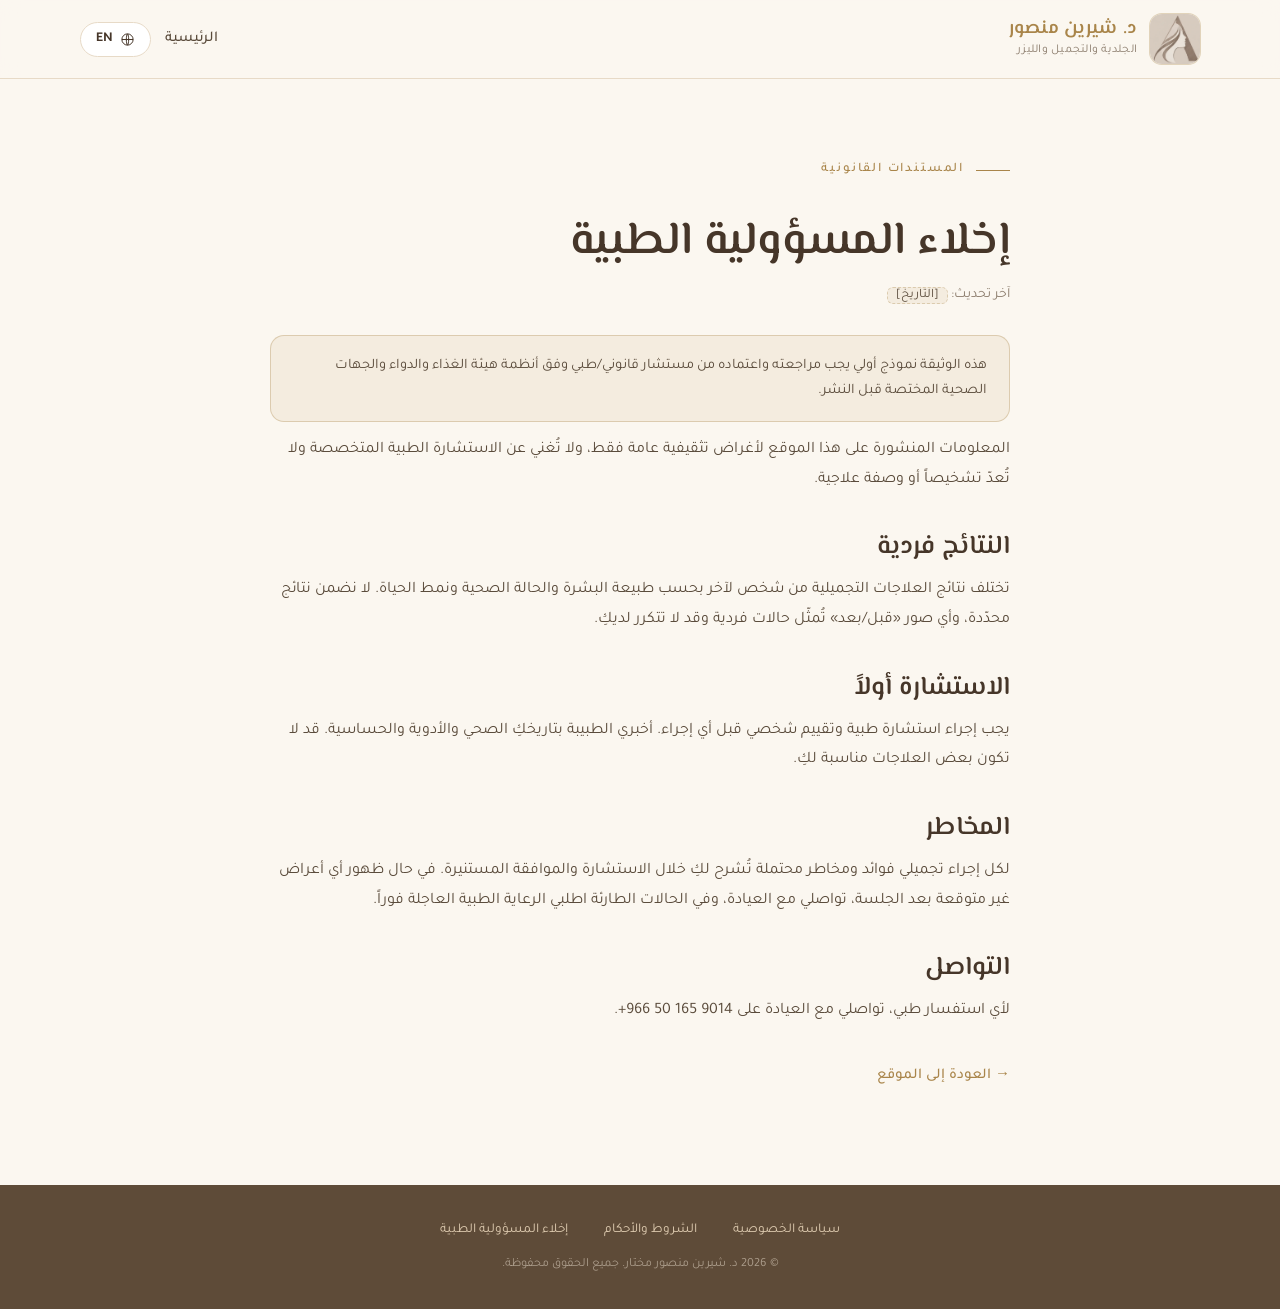
==== commit 3bd026ba: "Use supplied "Flowing Hair" emblem as the site logo - Add the emblem (cropped from the provided artw" ====
--- a/disclaimer.html
+++ b/disclaimer.html
@@ -7,19 +7,18 @@
   <meta name="viewport" content="width=device-width, initial-scale=1">
   <title>إخلاء المسؤولية الطبية | د. شيرين منصور</title>
   <meta name="robots" content="index,follow">
-  <link rel="icon" href="data:image/svg+xml,%3Csvg%20xmlns%3D%22http%3A%2F%2Fwww.w3.org%2F2000%2Fsvg%22%20viewBox%3D%220%200%2064%2064%22%3E%3Crect%20width%3D%2264%22%20height%3D%2264%22%20rx%3D%2216%22%20fill%3D%22%2333291F%22%2F%3E%3Cg%20transform%3D%22translate(9%2C7)%20scale(0.46)%22%20fill%3D%22none%22%20stroke%3D%22%23C2A264%22%20stroke-width%3D%224.6%22%20stroke-linecap%3D%22round%22%20stroke-linejoin%3D%22round%22%3E%3Cpath%20d%3D%22M50%2088%20C34%2078%2022%2064%2022%2048%20C38%2056%2046%2070%2050%2088%20Z%22%2F%3E%3Cpath%20d%3D%22M50%2088%20C66%2078%2078%2064%2078%2048%20C62%2056%2054%2070%2050%2088%20Z%22%2F%3E%3Cpath%20d%3D%22M50%2088%20C38%2070%2030%2052%2032%2034%20C46%2046%2050%2066%2050%2088%20Z%22%2F%3E%3Cpath%20d%3D%22M50%2088%20C62%2070%2070%2052%2068%2034%20C54%2046%2050%2066%2050%2088%20Z%22%2F%3E%3Cpath%20d%3D%22M50%2088%20C43%2066%2043%2046%2050%2026%20C57%2046%2057%2066%2050%2088%20Z%22%2F%3E%3C%2Fg%3E%3Cg%20transform%3D%22translate(9%2C7)%20scale(0.46)%22%20fill%3D%22%23C2A264%22%3E%3Ccircle%20cx%3D%2242%22%20cy%3D%2218%22%20r%3D%223.4%22%2F%3E%3Ccircle%20cx%3D%2250%22%20cy%3D%2212%22%20r%3D%223.6%22%2F%3E%3Ccircle%20cx%3D%2258%22%20cy%3D%2218%22%20r%3D%223.4%22%2F%3E%3C%2Fg%3E%3C%2Fsvg%3E">
+  <link rel="icon" type="image/png" href="images/favicon.png">
   <link rel="preconnect" href="https://fonts.googleapis.com">
   <link rel="preconnect" href="https://fonts.gstatic.com" crossorigin>
   <link rel="stylesheet" href="https://fonts.googleapis.com/css2?family=El+Messiri:wght@400;500;600;700&family=Tajawal:wght@300;400;500;700&family=Cormorant+Garamond:ital,wght@0,400;0,500;0,600;0,700;1,400&family=Jost:wght@300;400;500;600&display=swap">
   <link rel="stylesheet" href="styles.css">
 </head>
 <body>
-<svg class="svg-defs" width="0" height="0" aria-hidden="true" focusable="false"><symbol id="logomark" viewBox="0 0 100 120" fill="none" stroke="currentColor" stroke-linecap="round" stroke-linejoin="round"><g stroke-width="4.6"><path d="M50 88 C34 78 22 64 22 48 C38 56 46 70 50 88 Z"/><path d="M50 88 C66 78 78 64 78 48 C62 56 54 70 50 88 Z"/><path d="M50 88 C38 70 30 52 32 34 C46 46 50 66 50 88 Z"/><path d="M50 88 C62 70 70 52 68 34 C54 46 50 66 50 88 Z"/><path d="M50 88 C43 66 43 46 50 26 C57 46 57 66 50 88 Z"/><path d="M26 96 C38 88 62 88 74 96"/></g><g fill="currentColor" stroke="none"><circle cx="42" cy="18" r="3"/><circle cx="50" cy="12" r="3.2"/><circle cx="58" cy="18" r="3"/><circle cx="50" cy="88" r="3.2"/></g></symbol></svg>
 
 <!-- ARABIC -->
 <div class="ar-only" dir="rtl">
   <header><div class="wrap nav">
-    <a class="brand" href="index.html"><svg class="brandmark" viewBox="0 0 100 120" aria-hidden="true"><use href="#logomark"/></svg><span><b>د. شيرين منصور</b><span>الجلدية والتجميل والليزر</span></span></a>
+    <a class="brand" href="index.html"><img class="brandmark" src="images/logo-mark.webp" alt="د. شيرين منصور" width="50" height="50"><span><b>د. شيرين منصور</b><span>الجلدية والتجميل والليزر</span></span></a>
     <div class="navr">
       <a href="index.html" style="color:var(--ink-2);font-weight:500;font-size:15px">الرئيسية</a>
       <button class="lang-btn" data-toggle-lang aria-label="Switch to English"><svg width="15" height="15" viewBox="0 0 24 24" fill="none" stroke="currentColor" stroke-width="1.6"><circle cx="12" cy="12" r="9"/><path d="M3 12h18M12 3c2.5 2.7 2.5 15.3 0 18M12 3c-2.5 2.7-2.5 15.3 0 18"/></svg> EN</button>
@@ -60,7 +59,7 @@
 <!-- ENGLISH -->
 <div class="en-only" dir="ltr">
   <header><div class="wrap nav">
-    <a class="brand" href="index.html"><svg class="brandmark" viewBox="0 0 100 120" aria-hidden="true"><use href="#logomark"/></svg><span><b>Dr. Sherin Mansour</b><span>Dermatology · Aesthetics · Laser</span></span></a>
+    <a class="brand" href="index.html"><img class="brandmark" src="images/logo-mark.webp" alt="د. شيرين منصور" width="50" height="50"><span><b>Dr. Sherin Mansour</b><span>Dermatology · Aesthetics · Laser</span></span></a>
     <div class="navr">
       <a href="index.html" style="color:var(--ink-2);font-weight:400;font-size:15px">Home</a>
       <button class="lang-btn" data-toggle-lang aria-label="التبديل إلى العربية"><svg width="15" height="15" viewBox="0 0 24 24" fill="none" stroke="currentColor" stroke-width="1.6"><circle cx="12" cy="12" r="9"/><path d="M3 12h18M12 3c2.5 2.7 2.5 15.3 0 18M12 3c-2.5 2.7-2.5 15.3 0 18"/></svg> ع</button>
--- a/styles.css
+++ b/styles.css
@@ -68,8 +68,9 @@
   box-shadow:0 0 0 1px var(--ink),0 0 0 4px var(--gold-line),inset 0 0 0 1px var(--gold-line);position:relative}
 html[lang="en"] .mono{font-family:var(--display);font-style:italic}
 .svg-defs{position:absolute;width:0;height:0;overflow:hidden}
-.brandmark{width:44px;height:53px;flex:none;color:var(--gold);display:block}
-.fbrand .brandmark{color:var(--gold-soft)}
+.brandmark{width:50px;height:50px;flex:none;display:block;border-radius:12px;object-fit:cover;
+  box-shadow:0 0 0 1px var(--gold-line)}
+.fbrand .brandmark{box-shadow:0 0 0 1px rgba(255,255,255,.22)}
 .brand b{font-family:var(--display);font-size:19px;font-weight:600;display:block;line-height:1.15;color:var(--gold)}
 html[lang="en"] .brand b{font-style:italic;letter-spacing:.01em}
 .brand span{font-size:12px;color:var(--muted);letter-spacing:.02em}
@@ -334,3 +335,15 @@
   .fbottom{flex-direction:column;text-align:center;justify-content:center}
   .fbottom .footer-legal{justify-content:center}
 }
+
+/* =================== POLISH =================== */
+/* accessible keyboard focus (invisible to mouse/touch users) */
+a:focus-visible,.btn:focus-visible,button:focus-visible,.lang-btn:focus-visible,
+.nav-toggle:focus-visible,.qitem .q:focus-visible{outline:2px solid var(--gold);outline-offset:3px;border-radius:6px}
+
+/* gentle scroll reveal — only when the visitor hasn't asked for reduced motion */
+@media (prefers-reduced-motion: no-preference){
+  .reveal{opacity:0;transform:translateY(20px);
+    transition:opacity .7s cubic-bezier(.2,.7,.2,1),transform .7s cubic-bezier(.2,.7,.2,1)}
+  .reveal.in{opacity:1;transform:none}
+}
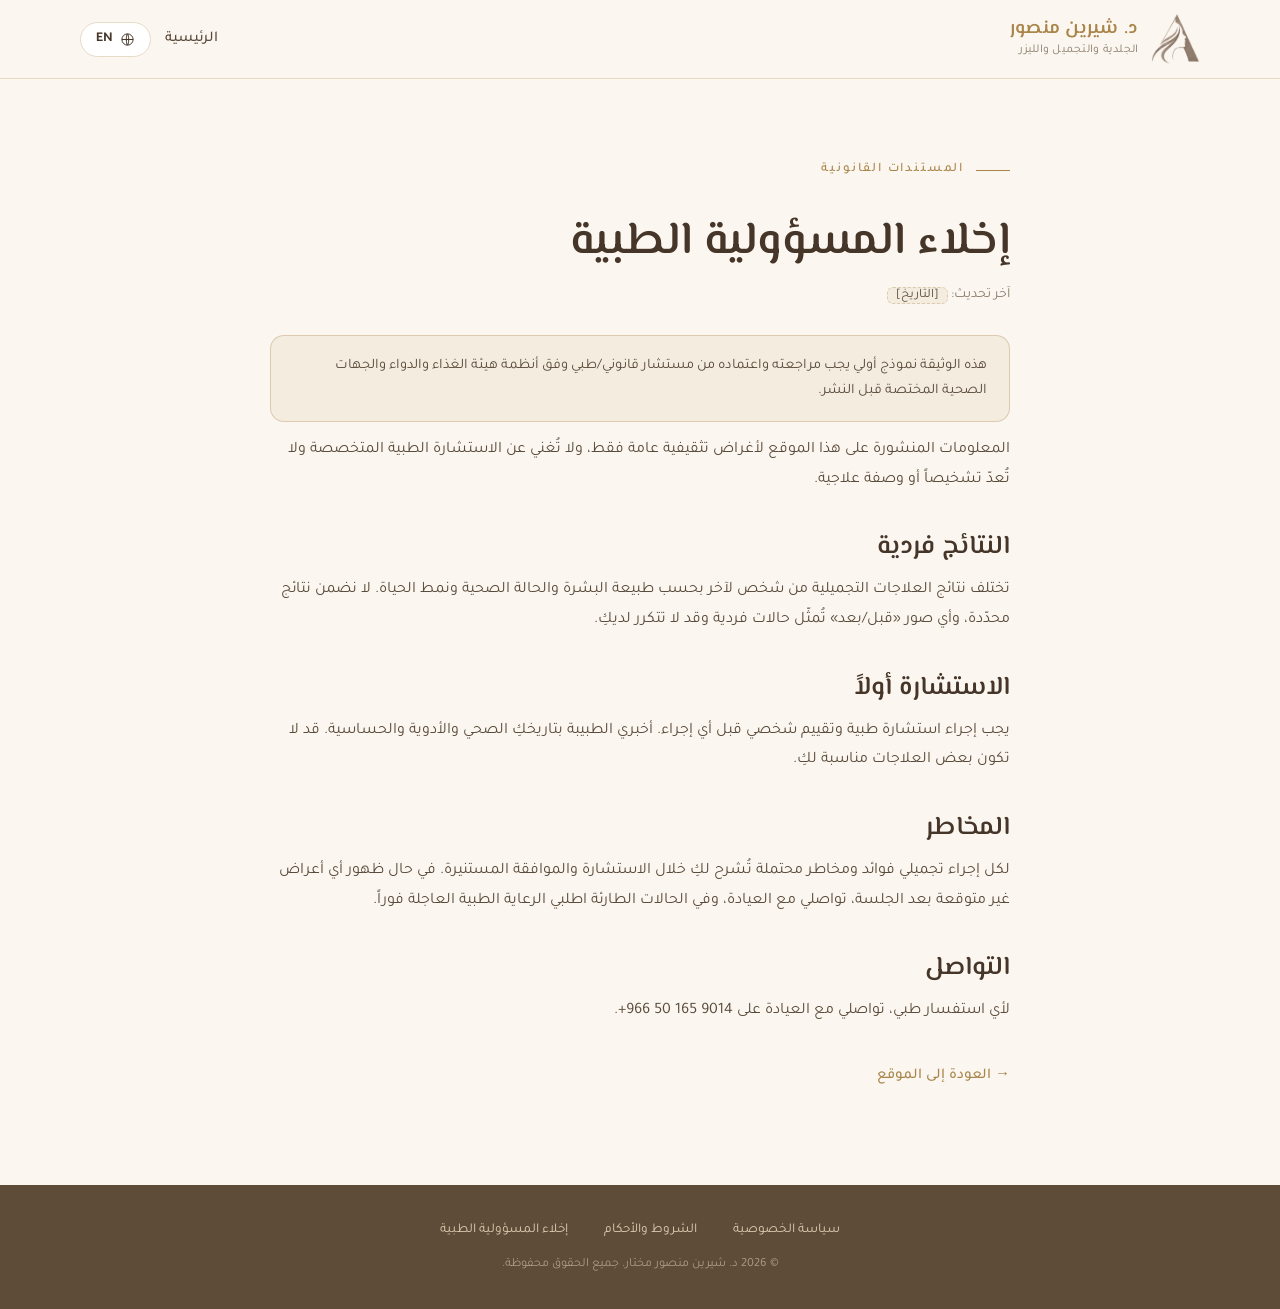
==== commit e369af5c: "Make logo a transparent cutout of the girl (no background) - Remove the emblem's beige background by" ====
--- a/disclaimer.html
+++ b/disclaimer.html
@@ -18,7 +18,7 @@
 <!-- ARABIC -->
 <div class="ar-only" dir="rtl">
   <header><div class="wrap nav">
-    <a class="brand" href="index.html"><img class="brandmark" src="images/logo-mark.webp" alt="د. شيرين منصور" width="50" height="50"><span><b>د. شيرين منصور</b><span>الجلدية والتجميل والليزر</span></span></a>
+    <a class="brand" href="index.html"><img class="brandmark" src="images/logo-mark.webp" alt="د. شيرين منصور" width="49" height="52"><span><b>د. شيرين منصور</b><span>الجلدية والتجميل والليزر</span></span></a>
     <div class="navr">
       <a href="index.html" style="color:var(--ink-2);font-weight:500;font-size:15px">الرئيسية</a>
       <button class="lang-btn" data-toggle-lang aria-label="Switch to English"><svg width="15" height="15" viewBox="0 0 24 24" fill="none" stroke="currentColor" stroke-width="1.6"><circle cx="12" cy="12" r="9"/><path d="M3 12h18M12 3c2.5 2.7 2.5 15.3 0 18M12 3c-2.5 2.7-2.5 15.3 0 18"/></svg> EN</button>
@@ -59,7 +59,7 @@
 <!-- ENGLISH -->
 <div class="en-only" dir="ltr">
   <header><div class="wrap nav">
-    <a class="brand" href="index.html"><img class="brandmark" src="images/logo-mark.webp" alt="د. شيرين منصور" width="50" height="50"><span><b>Dr. Sherin Mansour</b><span>Dermatology · Aesthetics · Laser</span></span></a>
+    <a class="brand" href="index.html"><img class="brandmark" src="images/logo-mark.webp" alt="د. شيرين منصور" width="49" height="52"><span><b>Dr. Sherin Mansour</b><span>Dermatology · Aesthetics · Laser</span></span></a>
     <div class="navr">
       <a href="index.html" style="color:var(--ink-2);font-weight:400;font-size:15px">Home</a>
       <button class="lang-btn" data-toggle-lang aria-label="التبديل إلى العربية"><svg width="15" height="15" viewBox="0 0 24 24" fill="none" stroke="currentColor" stroke-width="1.6"><circle cx="12" cy="12" r="9"/><path d="M3 12h18M12 3c2.5 2.7 2.5 15.3 0 18M12 3c-2.5 2.7-2.5 15.3 0 18"/></svg> ع</button>
--- a/styles.css
+++ b/styles.css
@@ -68,9 +68,7 @@
   box-shadow:0 0 0 1px var(--ink),0 0 0 4px var(--gold-line),inset 0 0 0 1px var(--gold-line);position:relative}
 html[lang="en"] .mono{font-family:var(--display);font-style:italic}
 .svg-defs{position:absolute;width:0;height:0;overflow:hidden}
-.brandmark{width:50px;height:50px;flex:none;display:block;border-radius:12px;object-fit:cover;
-  box-shadow:0 0 0 1px var(--gold-line)}
-.fbrand .brandmark{box-shadow:0 0 0 1px rgba(255,255,255,.22)}
+.brandmark{width:auto;height:52px;flex:none;display:block}
 .brand b{font-family:var(--display);font-size:19px;font-weight:600;display:block;line-height:1.15;color:var(--gold)}
 html[lang="en"] .brand b{font-style:italic;letter-spacing:.01em}
 .brand span{font-size:12px;color:var(--muted);letter-spacing:.02em}
